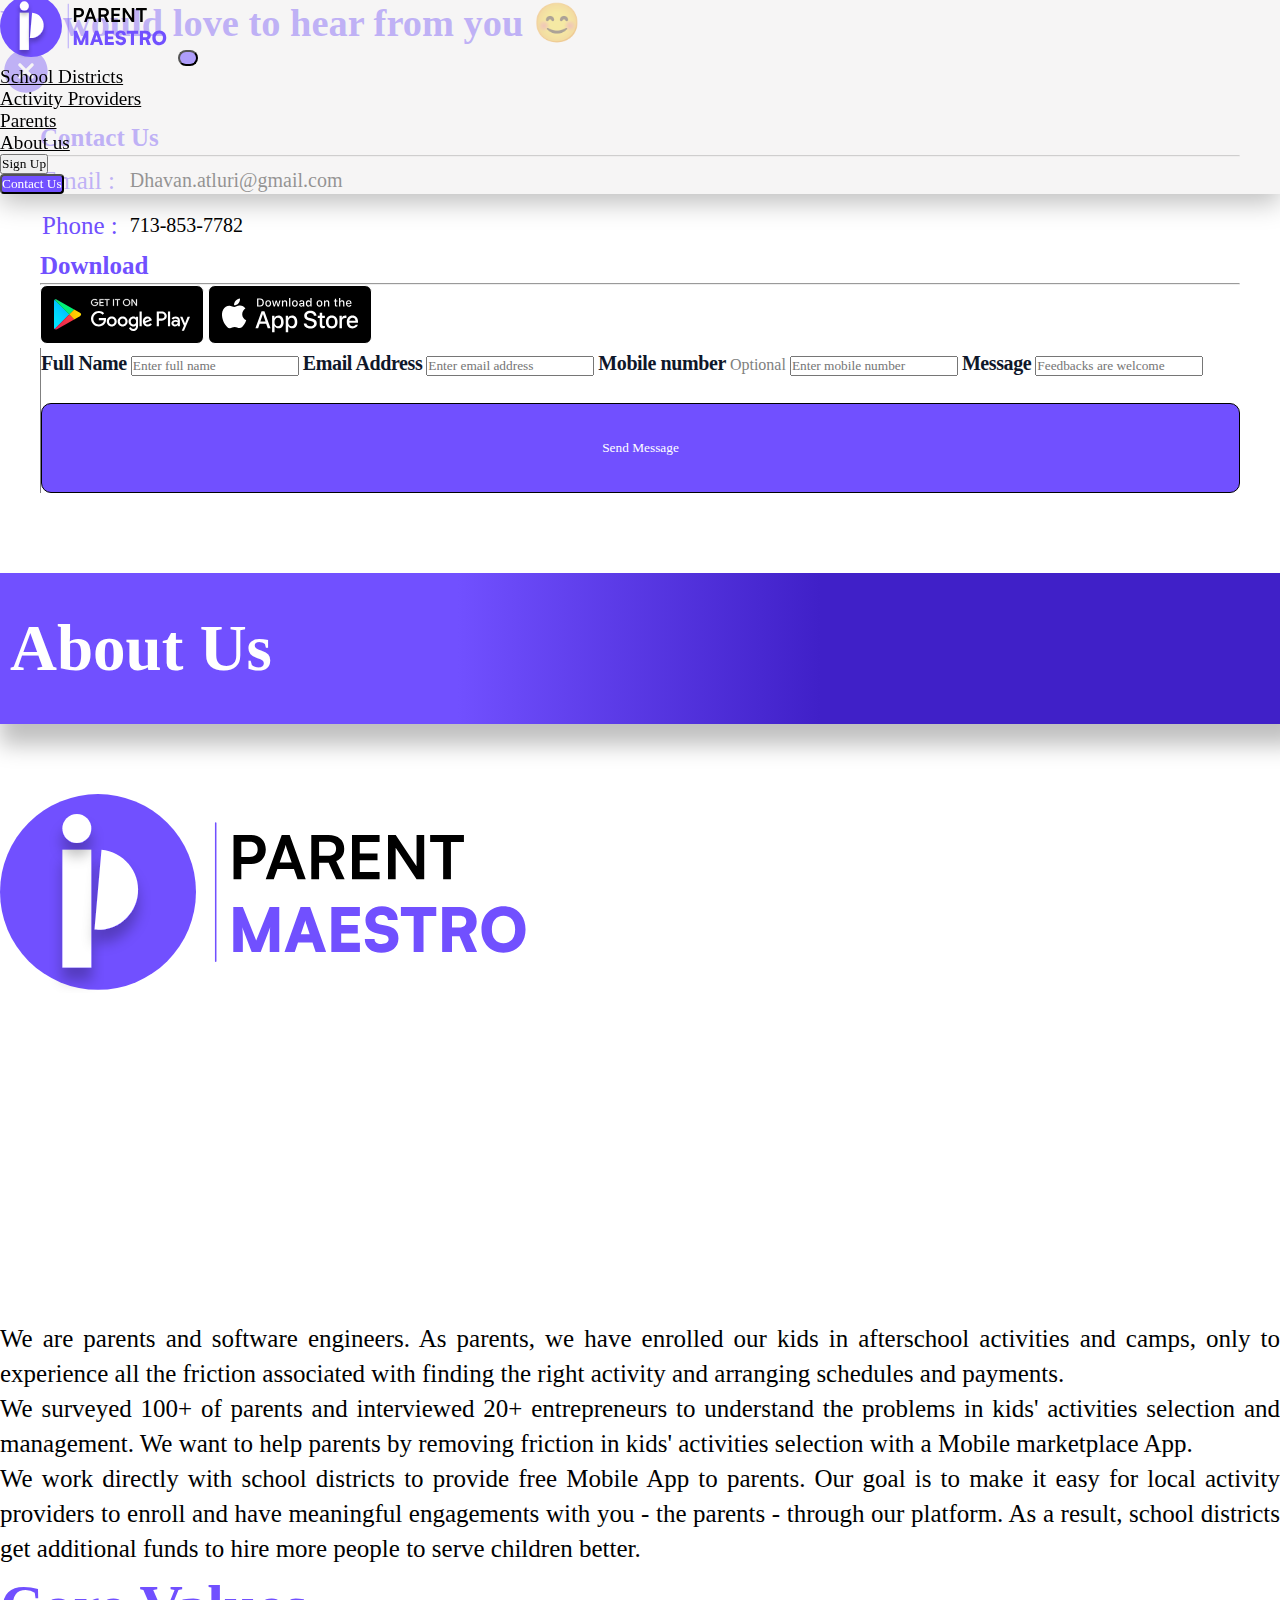
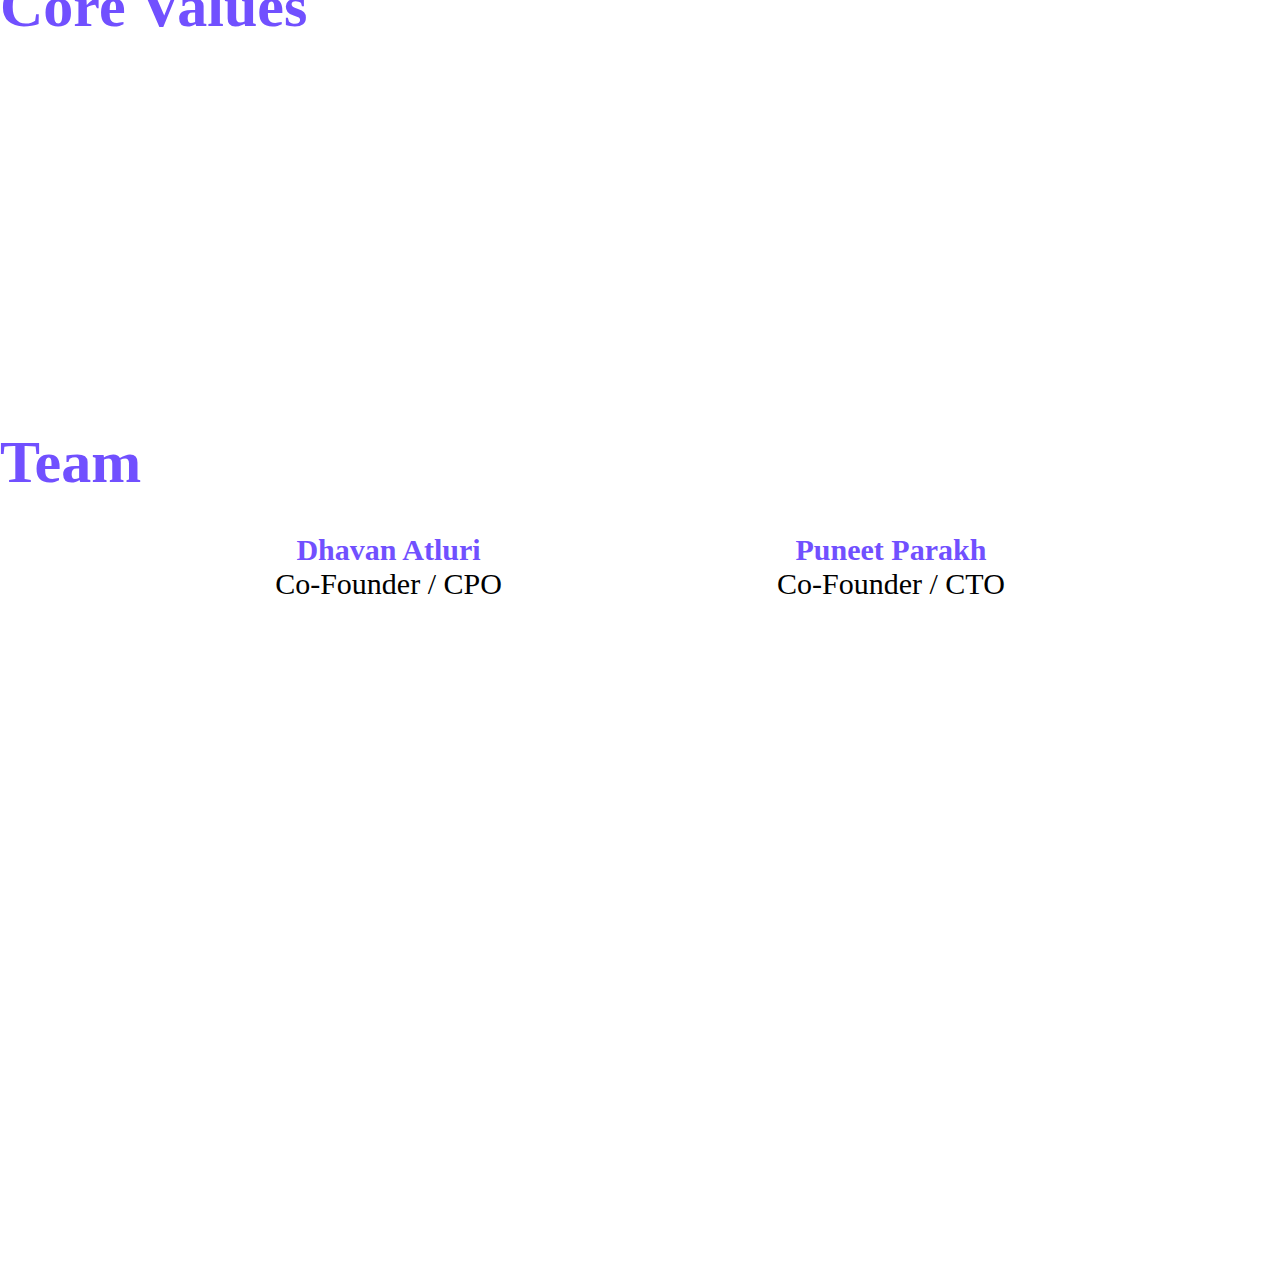
==== about-us.html @ d81e81ae "updated sign up button" ====
<!DOCTYPE html>
<html lang="en">

    <head>
        <meta charset="UTF-8">
        <meta http-equiv="X-UA-Compatible" content="IE=edge">
        <meta name="viewport" content="width=device-width, initial-scale=1.0">
        <meta name="description"
            content="Welcome to ParentMaestro - the go-to mobile app marketplace for parents looking for quality kids'
             activities in their neighborhood. Our platform partners with school districts and local entrepreneurs to
             bring you a wide range of activities to choose from. With our user-friendly app, you can easily enroll
             your child in activities and pay securely through our payment gateway. Plus, by using ParentMaestro,
             you're helping your local school district raise additional funds to better serve parents like you.
             Join us today and discover the best neighborhood activities for your child!">
        <title>ParentMaestro</title>
        <link href="IMAGES/favicon.svg" rel="icon">

        <link href="https://cdn.jsdelivr.net/npm/bootstrap@5.2.3/dist/css/bootstrap.min.css" rel="stylesheet"
            integrity="sha384-rbsA2VBKQhggwzxH7pPCaAqO46MgnOM80zW1RWuH61DGLwZJEdK2Kadq2F9CUG65" crossorigin="anonymous">
        <script src="https://cdn.jsdelivr.net/npm/bootstrap@5.2.3/dist/js/bootstrap.bundle.min.js"
            integrity="sha384-kenU1KFdBIe4zVF0s0G1M5b4hcpxyD9F7jL+jjXkk+Q2h455rYXK/7HAuoJl+0I4"
            crossorigin="anonymous"></script>
        <link rel="stylesheet" href="CSS/about-us.css">
        <link href="https://api.fontshare.com/v2/css?f[]=satoshi@900,700,500,301,701,300,501,401,901,400&display=swap"
            rel="stylesheet">
        <script src="https://code.jquery.com/jquery-3.2.1.slim.min.js"
            integrity="sha384-KJ3o2DKtIkvYIK3UENzmM7KCkRr/rE9/Qpg6aAZGJwFDMVNA/GpGFF93hXpG5KkN"
            crossorigin="anonymous"></script>
        <link rel="stylesheet" href="https://unpkg.com/aos@2.3.0/dist/aos.css">
        <script src="https://unpkg.com/aos@2.3.1/dist/aos.js"></script>
    </head>

    <body>
        <nav class="navbar navbar-expand-md bg-light">
            <div class="container-fluid">
                <a class="navbar-brand logo" href="index.html"><img src="IMAGES/logo.svg"></a>
                <button class="navbar-toggler" type="button" data-bs-toggle="collapse" data-bs-target="#mynavbar">
                    <span class="navbar-toggler-icon navIcon"></span>
                    <!-- <img src="IMAGES/close-circle.svg" > -->
                </button>
                <div class="collapse navbar-collapse" id="mynavbar">
                    <ul class="navbar-nav ms-auto">
                        <li class="nav-item"><img src="IMAGES/list-img.svg" class="listImages"><a href="school.html"
                                class="nav-link mx-3">School
                                Districts</a></li>
                        <li class="nav-item"><img src="IMAGES/list-img.svg" class="listImages"><a href="activity.html"
                                class="nav-link mx-3">Activity Providers</a>
                        </li>
                        <li class="nav-item"><img src="IMAGES/list-img.svg" class="listImages"><a href="parent.html"
                                class="nav-link mx-3">Parents </a></li>
                        <li class="nav-item"><img src="IMAGES/list-img.svg" class="listImages"><a href="about-us.html"
                                class="nav-link mx-3">About us</a></li>
                    </ul>
                                        <button class="btn btn-success  ms-3" >Sign Up</button>
                    <div class="buttonContact text-center"><button class="btn btn-primary Contact ms-3"
                            data-bs-toggle="modal" data-bs-target="#extraLargeModal">Contact Us</button>
                    </div>
                </div>
            </div>
        </nav>

        <div id="extraLargeModal" class="modal fade" tabindex="-1" role="dialog">
            <div class="modal-dialog modal-xl">
                <div class="modal-content">
                    <div class="modal-body">
                        <div class="headingContact d-flex justify-content-end mb-5 align-items-center">
                            <div class="headingContactFirst">
                                <h1>We would love to hear from you 😊</h1>
                            </div>
                            <div>
                                <img src="IMAGES/cancel.svg" class="cancel" data-bs-dismiss="modal">
                            </div>
                        </div>
                        <div class="row popUpContact">
                <div class="col-lg-6 col-md-12 contact-sub1">
                                <div class="table">
                                    <h2 class="heading">Contact Us</h2>
                                    <hr>
                                    <table>
                                        <tr>
                                            <td class="details">Email :</td>
                                            <td class="details-ans"> Dhavan.atluri@gmail.com</td>
                                        </tr>
                                        <tr>
                                            <td class="details">Phone :</td>
                                            <td class="details-ans">713-853-7782</td>
                                        </tr>
                                    </table>
                                </div>
                                <div class="download">
                                    <h2 class="heading">Download</h2>
                                    <hr>
                                    <div class="popUpDownload d-flex text-center justify-content-evenly">
                                        <a href="#"><img src="IMAGES/googleplay.svg" class="googleplay2 mb-2 ms-5"></a>
                                        <a href="#"><img src="IMAGES/apple.svg" class="apple2 mb-2 ms-3"></a>
                                    </div>
                                </div>
                            </div>
                            <div class="col-lg-6 col-md-12 contact-sub2">
                                <form id="login">
                            
                                    <label data-aos="fade-right" data-aos-duration="1000" for="exampleInputName">Full
                                        Name</label>
                                    <input data-aos="fade-left" data-aos-duration="1000" type="text"
                                        class="form-control mb-3 mt-1" id="InputName" placeholder="Enter full name">

                                    <label data-aos="fade-right" data-aos-duration="1000" for="exampleInputEmail">Email
                                        Address</label>
                                    <input data-aos="fade-left" data-aos-duration="1000" type="email"
                                        class="form-control mb-3 mt-1" id="InputEmail"
                                        placeholder="Enter email address">

                                    <label data-aos="fade-right" data-aos-duration="1000" for="exampleInputphone">Mobile
                                        number</label> <span class="optional"> Optional</span>
                                    <input data-aos="fade-left" data-aos-duration="1000" type="number"
                                        class="form-control mb-3 mt-1" id="InputNumber"
                                        placeholder="Enter mobile number">

                                    <label data-aos="fade-right" data-aos-duration="1000">Message</label>
                                    <input data-aos="fade-left" data-aos-duration="1000" type="text"
                                        class="form-control my-1 py-4" id="Inputmessage"
                                        placeholder="Feedbacks are welcome">

                                    <button class="send-button">Send Message</button>
                                </form>
                            </div>
                        </div>
                    </div>
                </div>
            </div>
        </div>

        <div class="about text-center">
            <h1>About Us</h1>
        </div>

        <div class="container-fluid">
            <div class="logo-img text-center" data-aos="zoom-out" data-aos-duration="1000">
                <img src="IMAGES/logo.svg" id="logo">
            </div>
            <div class="d-flex justify-content-center">
                <div class="about-text mb-5 mx-3" data-aos="zoom-in" data-aos-duration="1000">
                    <h3>Core Purpose</h3>
                    <p class="about-text1">ParentMaestro connects Schools to Activity providers. Help Parents to raise
                        happy,
                        healthy, and successful children. Together we fund a brighter future.
                    </p>
                </div>
            </div>

            <div class="px-5">
                <div class="writting mb-5">We are parents and software engineers. As parents, we have enrolled our kids
                    in
                    afterschool activities and camps, only to experience all the friction associated with finding the
                    right
                    activity and arranging schedules and payments.
                </div>
                <div class="writting mb-5">We surveyed 100+ of parents and interviewed 20+ entrepreneurs to understand
                    the
                    problems in kids' activities selection and management. We want to help parents by removing friction
                    in
                    kids' activities selection with a Mobile marketplace App.
                </div>
                <div class="writting mb-5">We work directly with school districts to provide free Mobile App to parents.
                    Our
                    goal is to make it easy for local activity providers to enroll and have meaningful engagements with
                    you
                    - the parents - through our platform. As a result, school districts get additional funds to hire
                    more
                    people to serve children better.
                </div>
            </div>
            <div class="core">
                <h2 class="text-center">Core Values</h2>
                <div class="row mx-1">
                    <div class="col-lg-4 col-sm-12 about-text2" data-aos="fade-down" data-aos-duration="1000">
                        <p class="second text-center p-3">Contribute to the schools and school districts</p>
                    </div>
                    <div class="col-lg-4 col-sm-12 about-text2" data-aos="fade-down" a-aos-duration="1000">
                        <p class="second text-center p-3">Empower parents, guardians, and children</p>
                    </div>
                    <div class="col-lg-4 col-sm-12 about-text2" data-aos="fade-down" data-aos-duration="1000">
                        <p class="second text-center p-3">Create a healthy and safe environment</p>
                    </div>
                    <div class="col-lg-4 col-sm-12 about-text2 core-margin" data-aos="fade-down"
                        data-aos-duration="1000">
                        <p class="second second-down text-center p-3">Be ethical and transparent</p>
                    </div>
                    <div class="col-lg-4 col-sm-12 about-text2" data-aos="fade-down" data-aos-duration="1000">
                        <p class="second text-center p-3">Every entrepreneur matters</p>
                    </div>
                </div>
            </div>
            <div class="team">
                <h2 class="text-center">Team</h2>
                <div class="teamFlex">
                    <div class="teamMembers-1 mt-3">
                        <p class="name purple ">Dhavan Atluri</p>
                        <p class="post">Co-Founder / CPO</p>
                    </div>
                    <div class="teamMembers-2 mb-5">
                        <p class="name purple">Puneet Parakh</p>
                        <p class="post">Co-Founder / CTO</p>
                    </div>
                </div>
            </div>

        </div>
        <div class="footer" data-aos="fade-up">
            <div class="row color-footer">
                <div class="col-lg-4 col-sm-12 footer-height">
                    <img src="IMAGES/Ellipse.svg" data-aos="fade-up" data-aos-duration="1000" class="ellipes">
                    <img src="IMAGES/Ellipse-1.svg" data-aos="fade-up" data-aos-duration="1000" class="ellipes1">
                    <div class="social-media-icon ms-5" data-aos="fade-up">
                        <a href="#"><img src="IMAGES/tweeter.svg" class="social-media me-3"></a>
                        <a href="#"><img src="IMAGES/facebook.svg" class="social-media me-3"></a>
                        <a href="#"><img src="IMAGES/insta.svg" class="social-media me-3"></a>
                        <a href="#"><img src="IMAGES/github.svg" class="social-media me-3"></a>
                    </div>
                </div>
                <div class="col-lg-2 col-sm-12 footer-list footer-height list-company-help footer-left">
                    <h5>COMPANY</h5>
                    <ul class="list-unstyled mb-2">
                        <li class="mb-3"><a href="about-us.html">About</a></li>
                        <li class="mb-3"><a href="school.html">School Districts</a></li>
                        <li class="mb-3"><a href="activity.html">Activity Providers</a></li>
                        <li class="mb-3"><a href="parent.html">Parent</a></li>
                    </ul>
                </div>
                <div class="col-lg-2 col-sm-12 footer-list footer-height list-company-help">
                    <h5>HELP</h5>
                    <ul class="list-unstyled mb-3">
                        <li class="mb-3"><a href="#" data-bs-toggle="modal" data-bs-target="#extraLargeModal">Customer
                                Support</a></li>
                        <li class="mb-3"><a href="#" data-bs-toggle="modal" data-bs-target="#extraLargeModal"> App
                                Support</a></li>
                        <li class="mb-3"><a href="terms.html">Term & Condition</a></li>
                        <li class="mb-3"><a href="policy.html">Privacy policy</a></li>
                    </ul>
                </div>
                <div class="col-lg-4 text-center footer-download col-sm-12 footer-list footer-height">
                    <h5>DOWNLOAD</h5>
                    <ul class="list-unstyled-download mb-3">
                        <li class="mb-3"><a href="#"><img src="IMAGES/googleplay.svg" class="mt-3"></a></li>
                        <li class="mb-3"><a href="#"><img src="IMAGES/apple.svg" class="mt-3"></a></li>
                    </ul>
                </div>
            </div>
            <div class="row color-footer-2">
                <div class="col">
                    <p class="text-center last">© Copyright 2023, All Rights Reserved </p>
                </div>
            </div>
        </div>
    </body>
    <script>
        AOS.init();
    </script>

</html>
---- CSS/about-us.css ----
* {
    margin: 0;
    padding: 0;
    font-family: 'Satoshi';
    font-style: normal;
}

.navbar {
    position: fixed;
    top: -5px;
    background: #f1efef9c;
    width: 100%;
    z-index: 2;
    box-shadow: 0px 9px 24px rgb(0 0 0 / 25%)
}

.navbar li a {
    color: black;
    font-weight: 500;
    font-size: 1.5vw;
    padding: 0px !important;
}

.listImages {
    display: none;
}

.Contact {
    background: #7150FF;
    border-radius: 4px;
    color: white;
}

.Contact:hover {
    background: #5d3af8;
    color: white;
}

.navbar-toggler {
    background: #7050ff88;
    border-radius: 15px;
    padding: 6px 8px;
}

/* vgcvnhhhhhhhhhhhhhhhhhhhhhhhhhhhhhhhhhhhhhhhhhhhhhhhhhhhhhhhhhhhhhhh */
.headingContact {
    column-gap: 7%;
}

.headingContact h1 {
    font-family: 'Satoshi';
    font-style: normal;
    font-weight: 700;
    font-size: 3vw;
    color: #7150FF;
}

.contact-sub1 .heading,
.download .heading {
    font-family: 'Satoshi';
    font-style: normal;
    font-weight: 700;
    font-size: 25px;
    line-height: 34px;
    text-align: justify;
    color: #7150FF;
}

.details {
    font-family: 'Satoshi';
    font-style: normal;
    font-weight: 500;
    font-size: 25px;
    line-height: 34px;
    text-align: left;
    color: #7150FF;
}

.details-ans {
    font-family: 'Satoshi';
    font-style: normal;
    font-weight: 500;
    font-size: 20px;
    padding: 10px;
    text-align: initial;
}

#login label {
    font-family: 'Satoshi';
    font-style: normal;
    font-weight: 700;
    font-size: 20px;
    line-height: 30px;
    letter-spacing: -0.02em;
    color: #0F172A;
}

.optional {
    color: grey;
}

.popUpContact {
    padding: 20px 40px;
}

.contact-sub2 {
    border-left: 1px solid grey;
}

.send-button {
    width: 100%;
    background: #7150FF;
    color: white;
    border-radius: 10px;
    border: 1px solid black;
    height: 10vh;
    margin-top: 25px;
    cursor: pointer;
}

.send-button:hover {
    background: #4529c2;
    color: white;
}

/*  bbbbbbbbbbbbbbbbbbbbbbbbbbbbbbbbbbbbbbbbbbbbbbbbbbbbbbbbbb */
.about {
    margin-top: 60px;
    width: 100%;
    padding: 40px 10px;
    background: linear-gradient(90deg, #7150FF 35.19%, #4020C8 63.11%);
    box-shadow: 0px 21px 21px rgba(0, 0, 0, 0.25);
}

.about h1 {
    font-family: 'Satoshi';
    font-style: normal;
    font-weight: 700;
    font-size: 65px;
    line-height: 109%;
    color: white;
}

.logo-img {
    margin-top: 70px;
    margin-bottom: 80px;
}

#logo {
    width: 550px;
}

.about-text {
    border: 1px solid rgb(231, 229, 229);
    border-radius: 20px;
    width: 550px;
}

.about-text h3 {
    font-family: 'Satoshi';
    font-style: normal;
    font-weight: 700;
    font-size: 38px;
    line-height: 51px;
    text-align: justify;
    margin: 10px 22px;
    color: #7150FF;
    border-bottom: 1px solid rgba(128, 128, 128, 0.836);
}

.about-text p.about-text1 {
    font-family: 'Satoshi';
    font-style: normal;
    font-weight: 400;
    font-size: 25px;
    line-height: 40px;
    text-align: justify;
    color: #1E1E1E;
    margin: 10px 22px;
}

.writting {
    font-family: 'Satoshi';
    font-style: normal;
    font-weight: 400;
    font-size: 25px;
    line-height: 35px;
    text-align: justify;
}

.core {
    margin-bottom: 80px;
}

.core h2 {
    font-family: 'Satoshi';
    font-style: normal;
    font-weight: 700;
    font-size: 60px;
    line-height: 81px;
    text-align: justify;
    color: #7150FF;
    margin-bottom: 50px;
}

.about-text2 {
    margin-bottom: 40px;
}

.second {
    font-family: 'Satoshi';
    font-style: normal;
    font-weight: 700;
    font-size: 15px;
    color: #7150FF;
    border: 1px solid rgb(231, 229, 229);
    border-radius: 20px;
    box-shadow: 0px 0px 10px 2px rgb(219, 219, 219);
}

.core-margin {
    margin-left: 230px;
}

.teamFlex {
    display: flex;
    text-align: center;
    align-items: center;
    justify-content: space-evenly;
}

.team h2 {
    font-family: 'Satoshi';
    font-style: normal;
    font-weight: 700;
    font-size: 60px;
    line-height: 61px;
    color: #7150FF;
}

.purple {
    color: #7150FF;
    margin-bottom: 0px !important;
}

.teamMembers-1,
.teamMembers-2 {
    margin: 40px 0px;
}

.teamMembers-1 .post,
.teamMembers-2 .post {
    font-weight: 500;
    font-size: 30px;
}

.name {
    font-weight: 700;
    font-size: 30px;
}

.footer {
    margin-top: -13px;
    width: 100%;
    padding-top: 24px;
    position: relative;
    background-color: #7150FF;
    box-shadow: -8px -20px 31px rgba(0, 0, 0, 0.25);
    border-top-right-radius: 25px;
    border-top-left-radius: 33px;
}

.ellipes {
    width: 30%;
    position: absolute;
    top: -1px;
    left: -7px;
}

.ellipes1 {
    display: none;
}

.color-footer {
    width: 100%;
}


.color-footer-2 {
    width: 100%;
    margin-top: 85px;
}

.footer-logo {
    width: 340px;
    position: absolute;
    top: 25px;
    left: -35px;
}

.footer ul a {
    text-decoration: none;
    color: white;
    font-size: 19px;
}

.social-media-icon {
    position: relative;
    top: 180px;
    left: 35px;
}

.social-media {
    width: 30px;
}

.footer h5 {
    color: white;
}

.footer p {
    padding: 20px 0px 20px 28px;
    color: white;
}

.last {
    margin-bottom: 0px;
}

ul.list-unstyled-download {
    list-style: none;
}


/* #####################################################################TAB VIEW CSS */
@media only screen and (max-width: 991px) {

    .modal-body {
        background: rgb(255 249 250 / 43%);
    }

    .headingContact {
        display: flex;
    }

    .headingContactFirst {
        margin: 10px 60px 0px 10px;
    }

    .headingContact h1 {
        font-size: 5vw;
        margin-left: 0px;
    }


    .cancel {
        position: absolute;
        top: 25px;
        right: 20px;
    }

    .popUpContact {
        display: flex;
        flex-direction: column-reverse;
        padding: 0px;
    }

    table {
        border-collapse: inherit;
    }

    #login {
        padding: 10px 20px 0px 30px;
    }

    .contact-sub1 {
        padding: 10px 27px;
    }

    .contact-sub1 .heading,
    .download .heading {
        font-weight: 700;
        font-size: 25px;
        line-height: 34px;

    }

    .details {
        font-size: 17px;
        line-height: 34px;
        text-align: left;
        padding-left: 15px;
    }

    .details-ans {
        font-size: 15px;
        padding-left: 10px;
        padding-top: 5px;
        padding-bottom: 0px;
    }

    #login label {
        font-size: 20px;
        line-height: 30px;
        padding-bottom: 10px;
    }

    .optional {
        color: grey;
    }

    .contact-sub2 {
        border-left: none;
        padding-left: 0px;
    }

    .send-button {
        width: 100%;
        background: #7150FF;
        color: white;
        border-radius: 10px;
        border: 1px solid black;
        height: 7vh;
        cursor: pointer;
        margin-bottom: 15px;
    }

    .send-button:hover {
        background: #4529c2;
        color: white;
    }

    .popUpDownload {
        column-gap: 5px;
    }

    .popUpDownload img {
        margin: 0px !important;
        width: 90%;
    }

    .core-margin {
        margin-left: 0px;
    }

    .second {
        font-size: 3vw;
    }
}

/* ############################################################## Mobile view  css  */

@media only screen and (max-width: 767px) {

    .navbar li a {
        font-size: 4vw;
    }

    .navbar-toggler {
        background: #7050ff88;
        border-radius: 15px;
        padding: 6px 8px;
    }

    .navbar-toggler-icon {
        color: #7150FF;
    }

    .navbar-nav li {
        display: flex;
        padding: 10px 0px;
    }

    li.nav-item {
        border-bottom: 1px solid rgba(184, 182, 182, 0.753);
    }

    .listImages {
        display: block;
    }

    .Contact {
        margin: 20px;
    }

    .about {
        margin-top: 60px;
        width: 100%;
        padding: 40px 10px;

    }

    .about h1 {
        font-weight: 600;
        font-size: 40px;
        line-height: 109%;
        padding-top: 20px;
    }

    .logo-img {
        margin-top: 30px;
        margin-bottom: 20px;
    }

    #logo {
        width: 100%;
        padding: 5px 30px;
    }

    .about-text {
        margin: 20px 10px !important;
        box-shadow: unset;
        width: 550px;
    }

    .about-text p.about-text1 {
        font-size: 19px;
        line-height: 28px;
    }

    .about-text1 {
        line-height: 35px;
    }

    .writting {
        font-size: 20px;
        line-height: 30px;
    }

    .core {
        margin-bottom: 10px;
    }

    .core h2 {
        font-weight: 600;
        font-size: 40px;
        line-height: 109%;
        padding-top: 0px;
    }

    .about-text2 {
        margin-bottom: 20px;
    }

    .second {
        font-family: 'Satoshi';
        font-style: normal;
        font-weight: 700;
        font-size: 20px;
        line-height: 34px;
        color: #7150FF;
        border: 1px solid rgb(231, 229, 229);
        border-radius: 20px;
        width: 100%;
        box-shadow: 0px 0px 10px 2px rgb(219, 219, 219);
    }

    .core-margin {
        margin-left: 0px;
    }

    .team {
        padding-bottom: 0px !important;
        margin-bottom: 0px !important;
    }

    .teamFlex {
        display: flex;
        flex-direction: column;
        justify-content: center;
        padding-bottom: 30px;
    }

    .teamMembers-1,
    .teamMembers-2 {
        margin: 10px 0px;
    }

    .footer {
        margin-top: -13px;
        width: 100%;
        padding: 0px;
        position: relative;
        box-shadow: -8px -20px 31px rgba(0, 0, 0, 0.25);
    }

    .ellipes1 {
        position: absolute;
        top: -1px;
        left: 0px;
        width: 100%;
        display: block;
    }

    .ellipes {
        display: none;
    }

    .footer-logo {
        width: 75%;
        margin-left: 85px !important;
    }

    .footer ul a {
        text-decoration: none;
        color: white;
        font-size: 15px;
    }

    .social-media-icon {
        width: 185px;
        display: flex;
        position: relative;
        top: 145px;
        align-items: center;
        left: 40px;
    }

    .social-media {
        width: 40px;
    }

    .list-company-help {
        margin-top: 250px;
        width: 50%;
        padding-left: 35px;
    }

    .footer-download h5 {
        color: white;
        margin: 20px 0px;
    }

    ul.list-unstyled-download {
        display: flex;
        list-style: none;
    }

    .list-unstyled-download li img {
        width: 90%;
    }

    .color-footer-2 {
        margin-top: 0px;
    }

    .footer p {
        color: white;
        padding-bottom: 40px;
    }
}
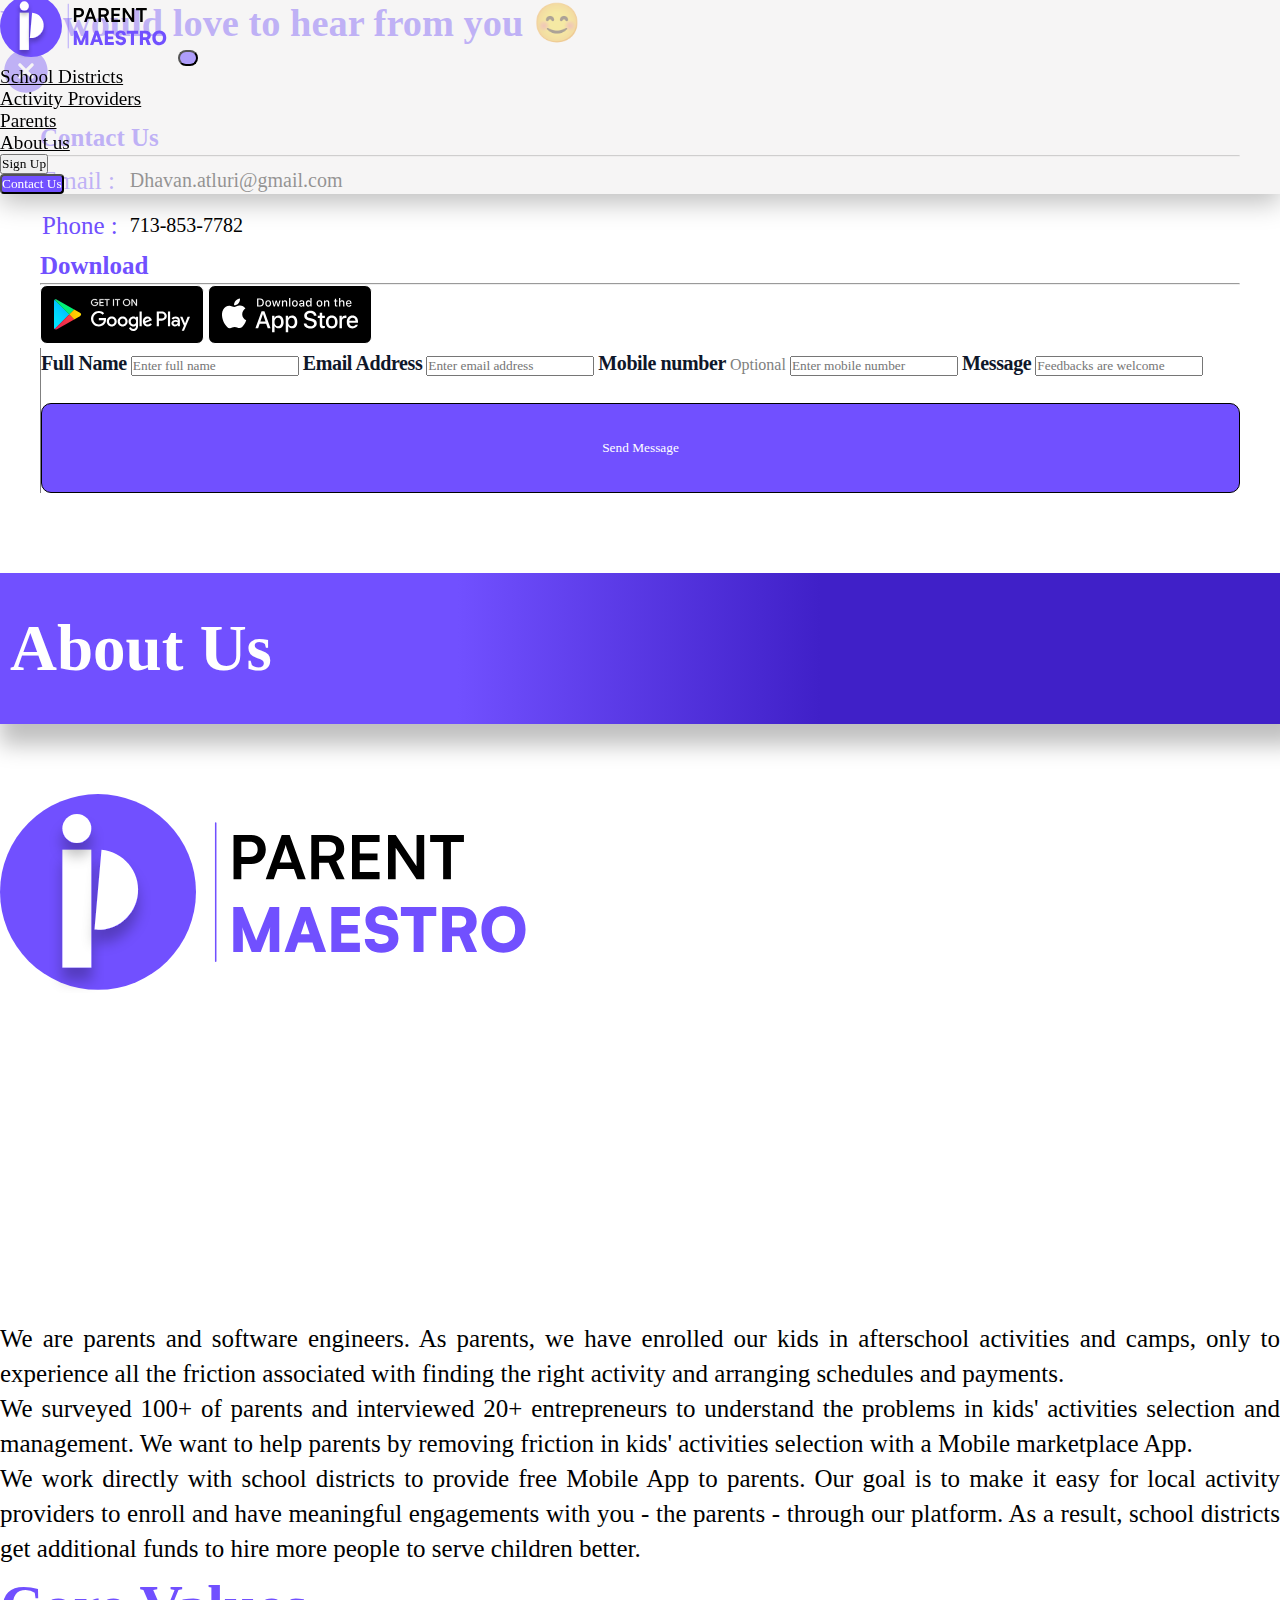
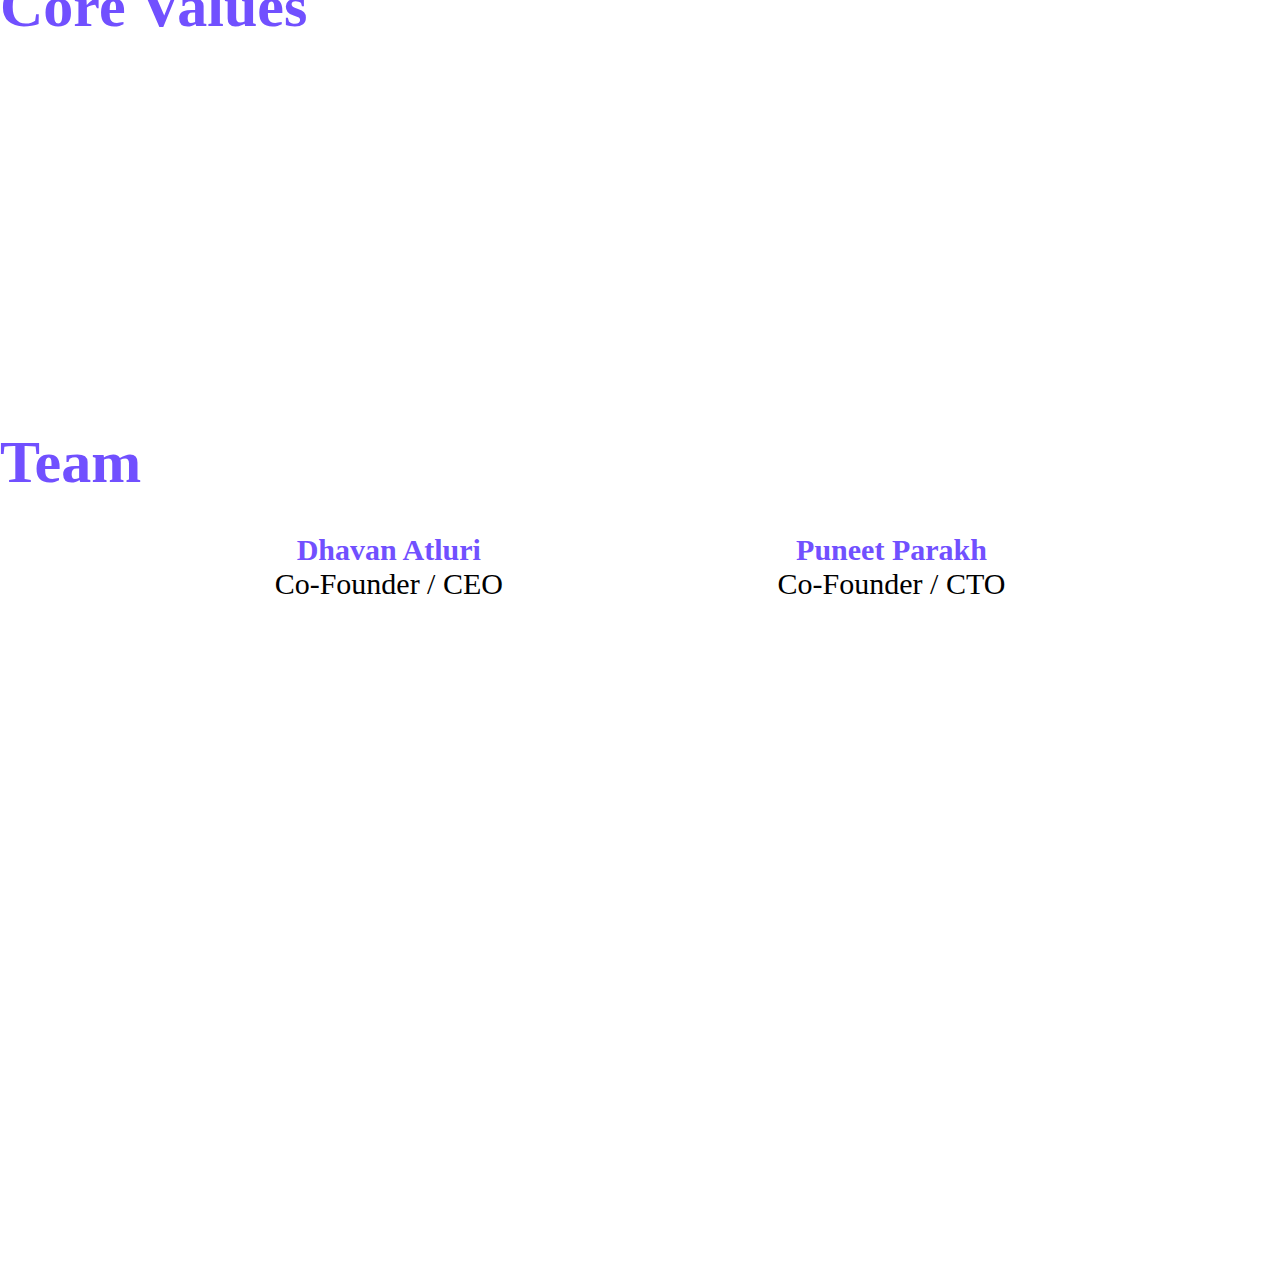
==== commit 74cfdf1d: "Merge branch 'main' of github.com:TechnoboostSoftware/kids-app-website" ====
--- a/about-us.html
+++ b/about-us.html
@@ -196,7 +196,7 @@
                 <div class="teamFlex">
                     <div class="teamMembers-1 mt-3">
                         <p class="name purple ">Dhavan Atluri</p>
-                        <p class="post">Co-Founder / CPO</p>
+                        <p class="post">Co-Founder / CEO</p>
                     </div>
                     <div class="teamMembers-2 mb-5">
                         <p class="name purple">Puneet Parakh</p>
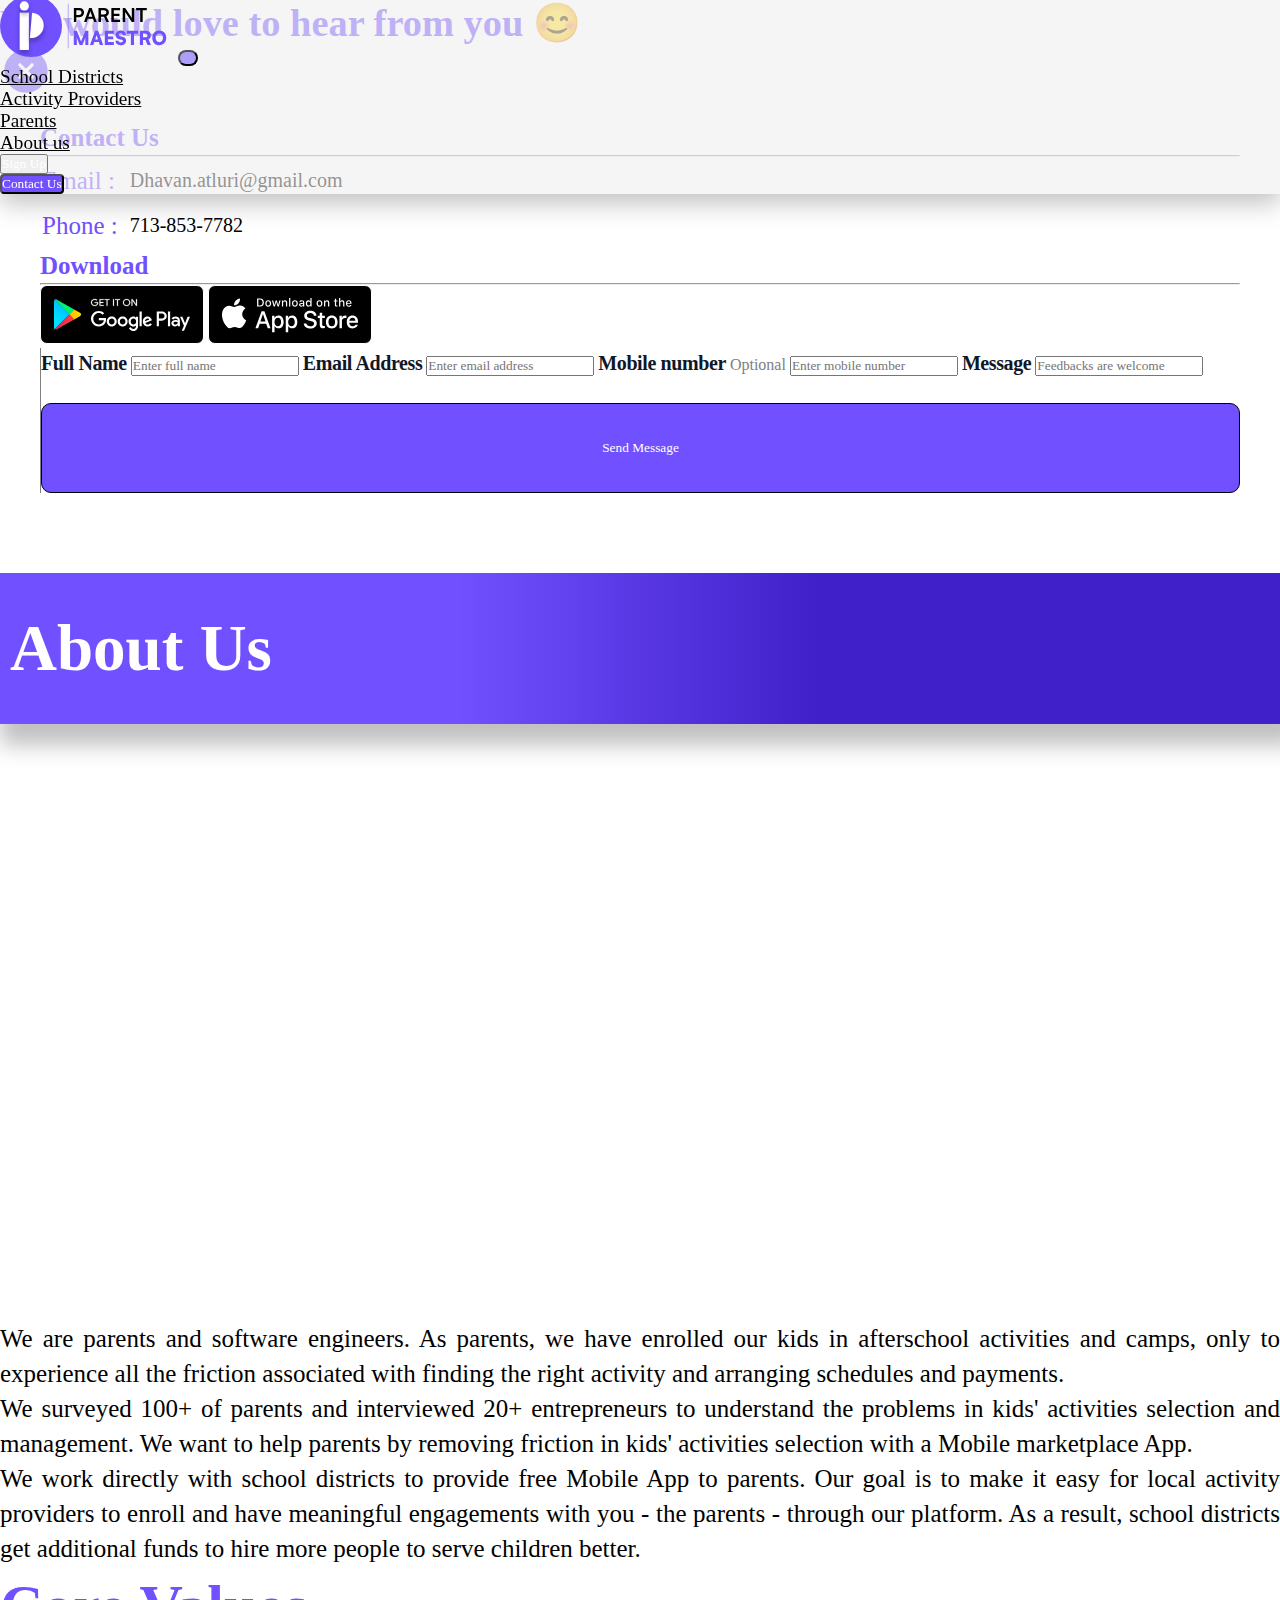
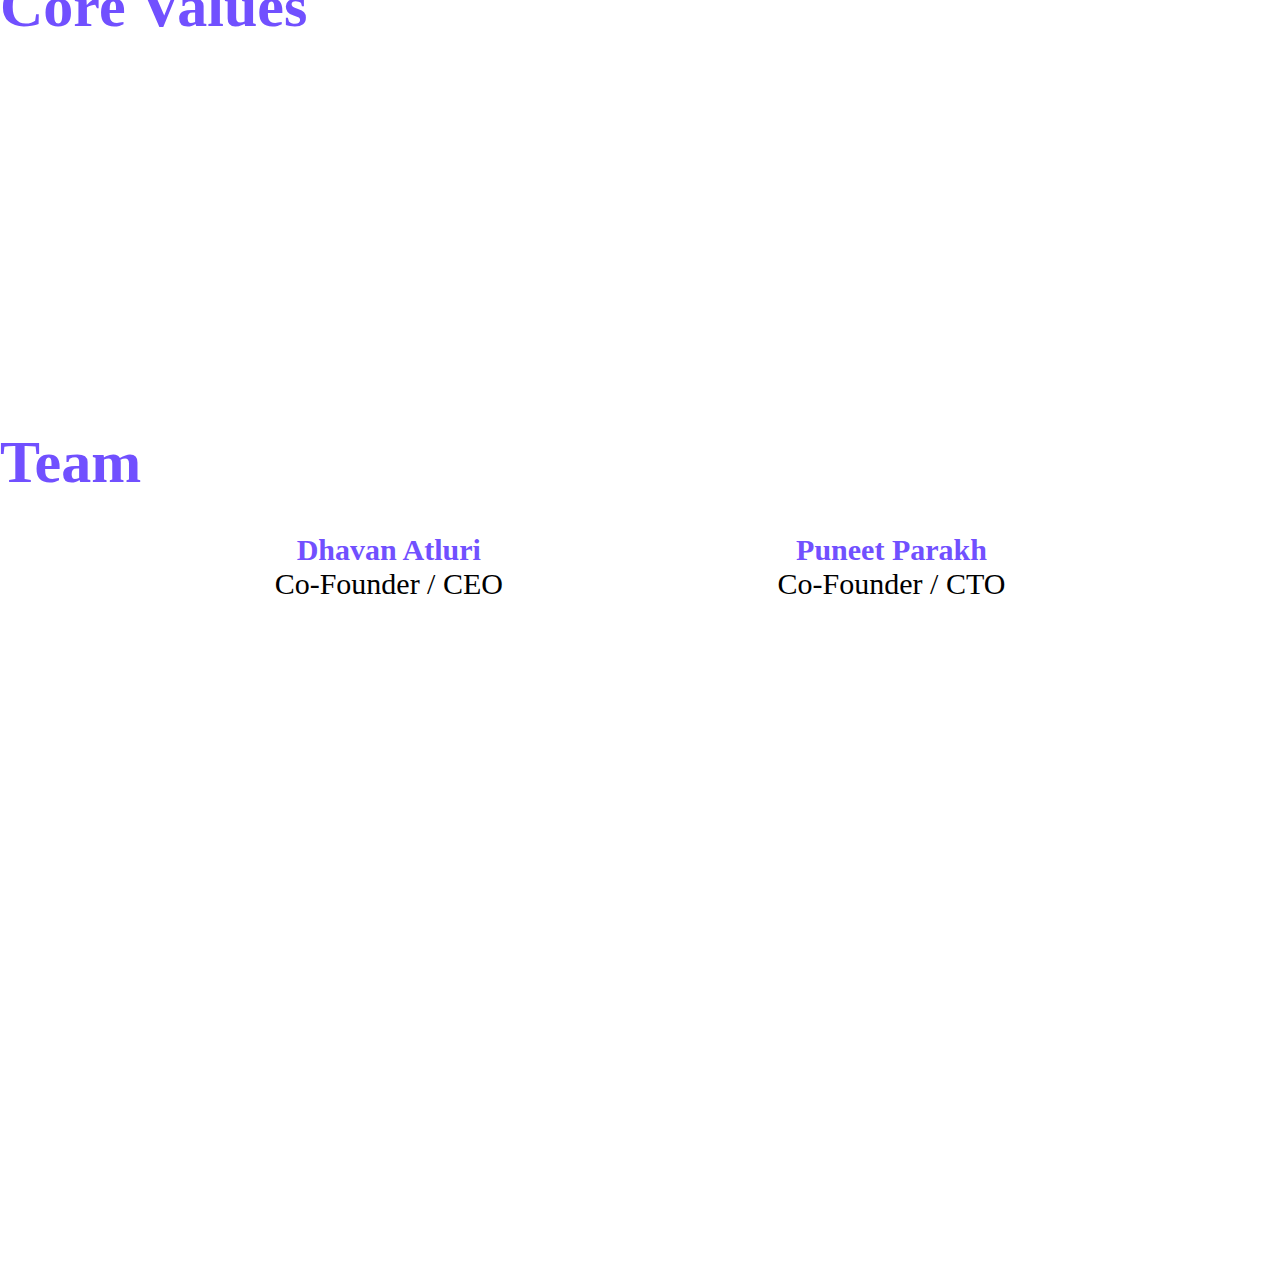
==== commit fac45360: "sign up link" ====
--- a/about-us.html
+++ b/about-us.html
@@ -51,8 +51,7 @@
                         <li class="nav-item"><img src="IMAGES/list-img.svg" class="listImages"><a href="about-us.html"
                                 class="nav-link mx-3">About us</a></li>
                     </ul>
-                                        <button class="btn btn-success  ms-3" >Sign Up</button>
-                    <div class="buttonContact text-center"><button class="btn btn-primary Contact ms-3"
+<button class="btn btn-success ms-3" ><a href="https://admin.parentmaestro.com/auth/login" class="signIn">Sign Up</a></button>                    <div class="buttonContact text-center"><button class="btn btn-primary Contact ms-3"
                             data-bs-toggle="modal" data-bs-target="#extraLargeModal">Contact Us</button>
                     </div>
                 </div>
--- a/CSS/about-us.css
+++ b/CSS/about-us.css
@@ -40,6 +40,13 @@
     background: #7050ff88;
     border-radius: 15px;
     padding: 6px 8px;
+}
+.signIn{
+    text-decoration: none;
+    color: white
+}
+.signIn:hover{
+    color: white;
 }
 
 /* vgcvnhhhhhhhhhhhhhhhhhhhhhhhhhhhhhhhhhhhhhhhhhhhhhhhhhhhhhhhhhhhhhhh */
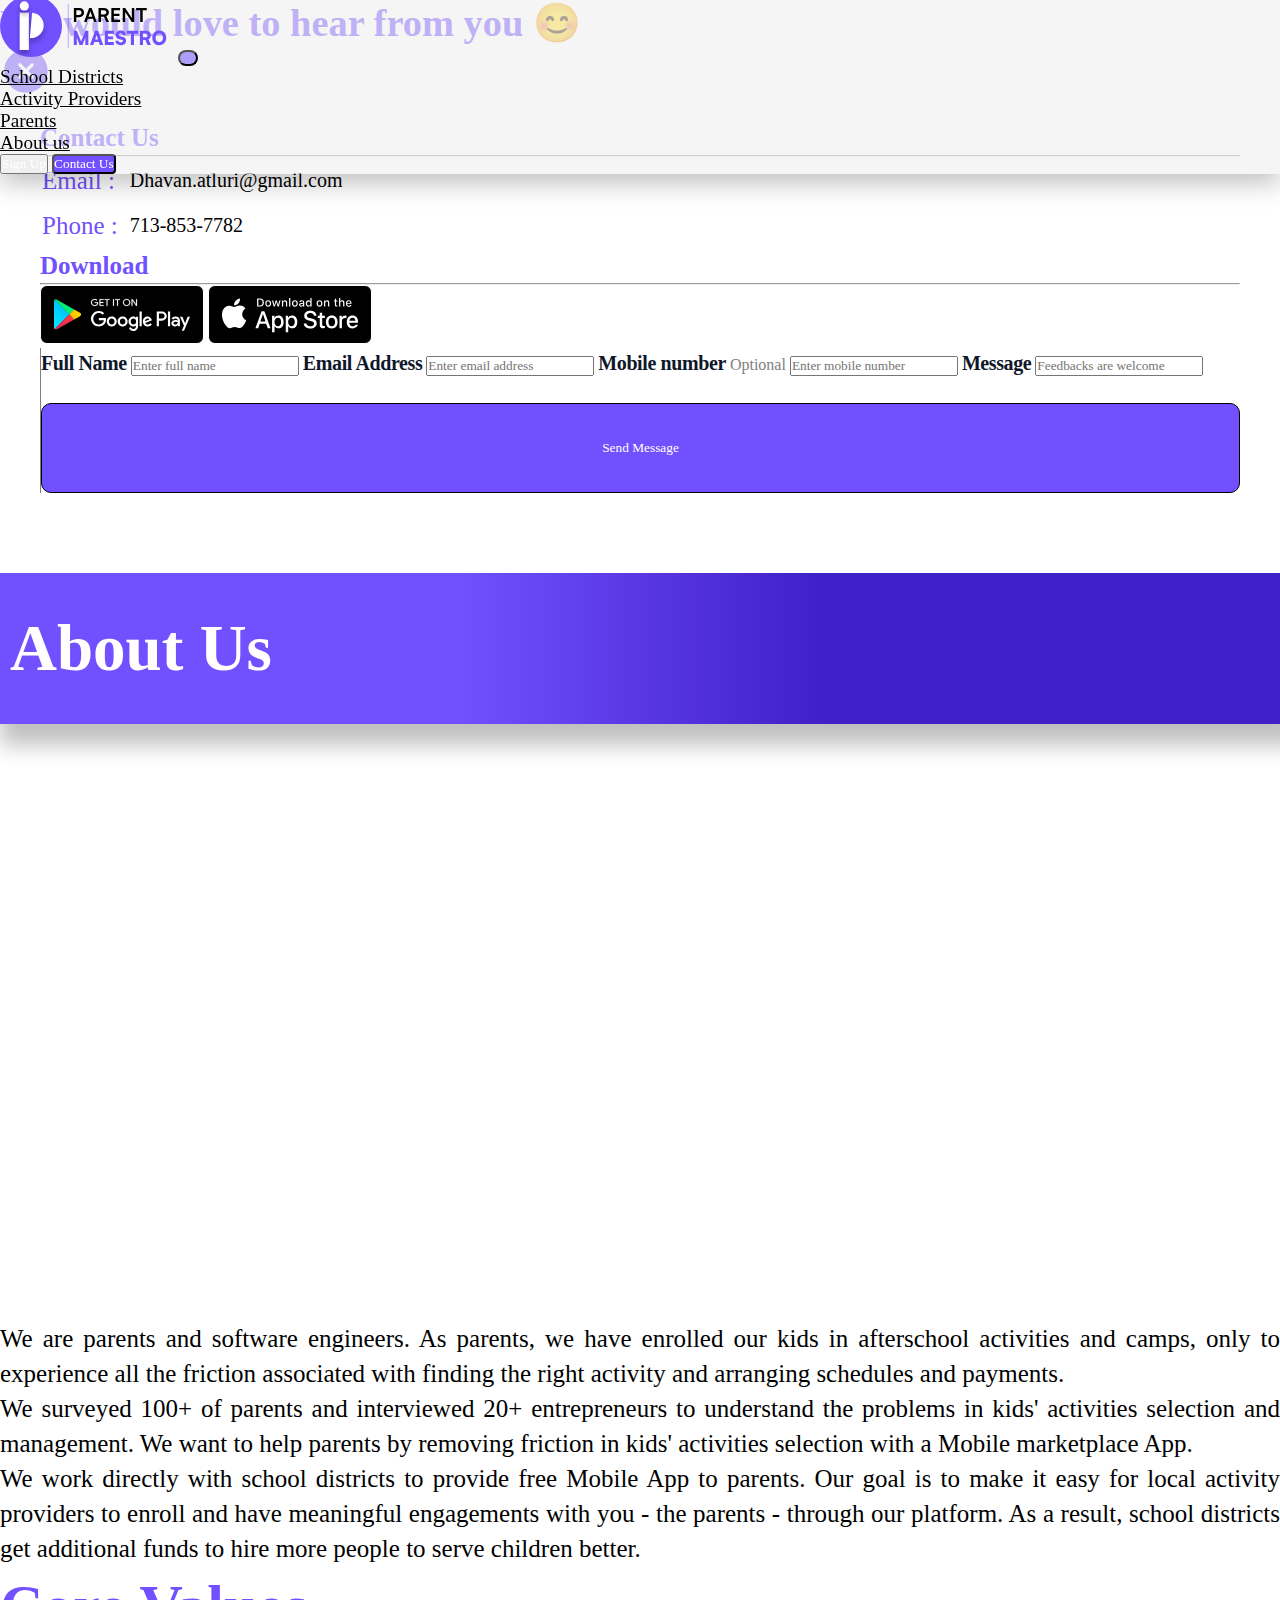
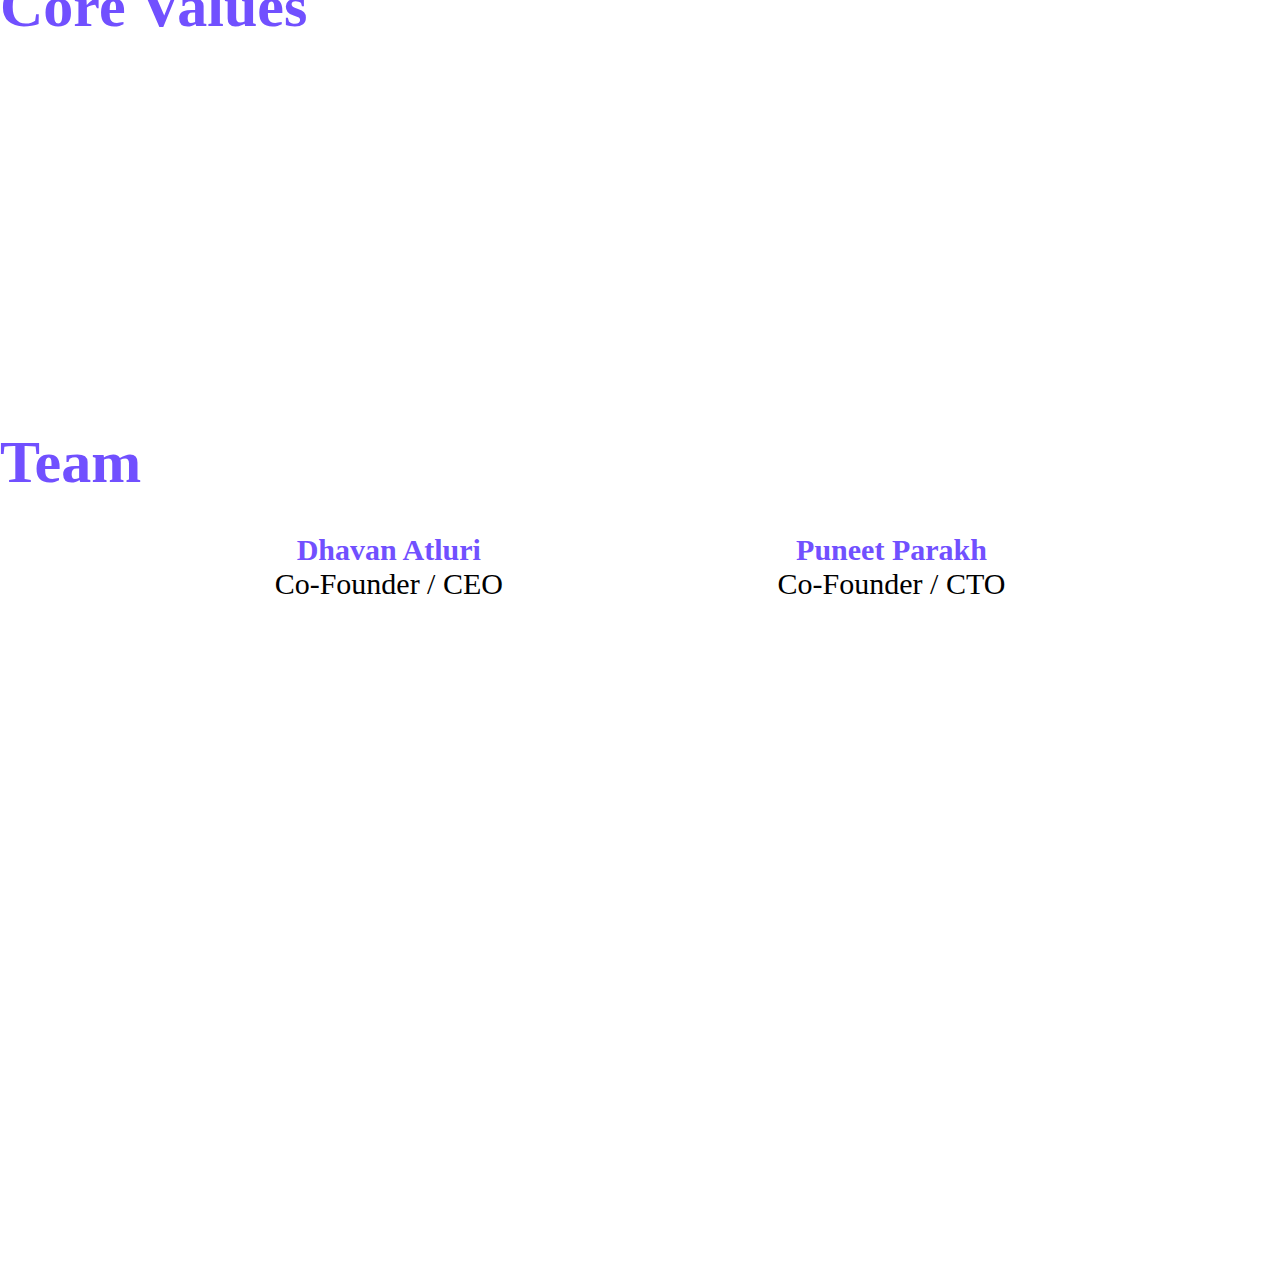
==== commit 2108731f: "sign up update in mobile" ====
--- a/about-us.html
+++ b/about-us.html
@@ -5,8 +5,7 @@
         <meta charset="UTF-8">
         <meta http-equiv="X-UA-Compatible" content="IE=edge">
         <meta name="viewport" content="width=device-width, initial-scale=1.0">
-        <meta name="description"
-            content="Welcome to ParentMaestro - the go-to mobile app marketplace for parents looking for quality kids'
+        <meta name="description" content="Welcome to ParentMaestro - the go-to mobile app marketplace for parents looking for quality kids'
              activities in their neighborhood. Our platform partners with school districts and local entrepreneurs to
              bring you a wide range of activities to choose from. With our user-friendly app, you can easily enroll
              your child in activities and pay securely through our payment gateway. Plus, by using ParentMaestro,
@@ -51,11 +50,13 @@
                         <li class="nav-item"><img src="IMAGES/list-img.svg" class="listImages"><a href="about-us.html"
                                 class="nav-link mx-3">About us</a></li>
                     </ul>
-<button class="btn btn-success ms-3" ><a href="https://admin.parentmaestro.com/auth/login" class="signIn">Sign Up</a></button>                    <div class="buttonContact text-center"><button class="btn btn-primary Contact ms-3"
-                            data-bs-toggle="modal" data-bs-target="#extraLargeModal">Contact Us</button>
-                    </div>
-                </div>
-            </div>
+                    <div class="buttonContact text-center">
+                        <button class="btn btn-success ms-3"><a href="https://admin.parentmaestro.com/auth/login"
+                                class="signIn">Sign Up</a></button>
+                        <button class="btn btn-primary Contact ms-3" data-bs-toggle="modal"
+                            data-bs-target="#extraLargeModal">Contact Us</button>
+                    </div>
+                </div>
         </nav>
 
         <div id="extraLargeModal" class="modal fade" tabindex="-1" role="dialog">
@@ -71,7 +72,7 @@
                             </div>
                         </div>
                         <div class="row popUpContact">
-                <div class="col-lg-6 col-md-12 contact-sub1">
+                            <div class="col-lg-6 col-md-12 contact-sub1">
                                 <div class="table">
                                     <h2 class="heading">Contact Us</h2>
                                     <hr>
@@ -97,7 +98,7 @@
                             </div>
                             <div class="col-lg-6 col-md-12 contact-sub2">
                                 <form id="login">
-                            
+
                                     <label data-aos="fade-right" data-aos-duration="1000" for="exampleInputName">Full
                                         Name</label>
                                     <input data-aos="fade-left" data-aos-duration="1000" type="text"
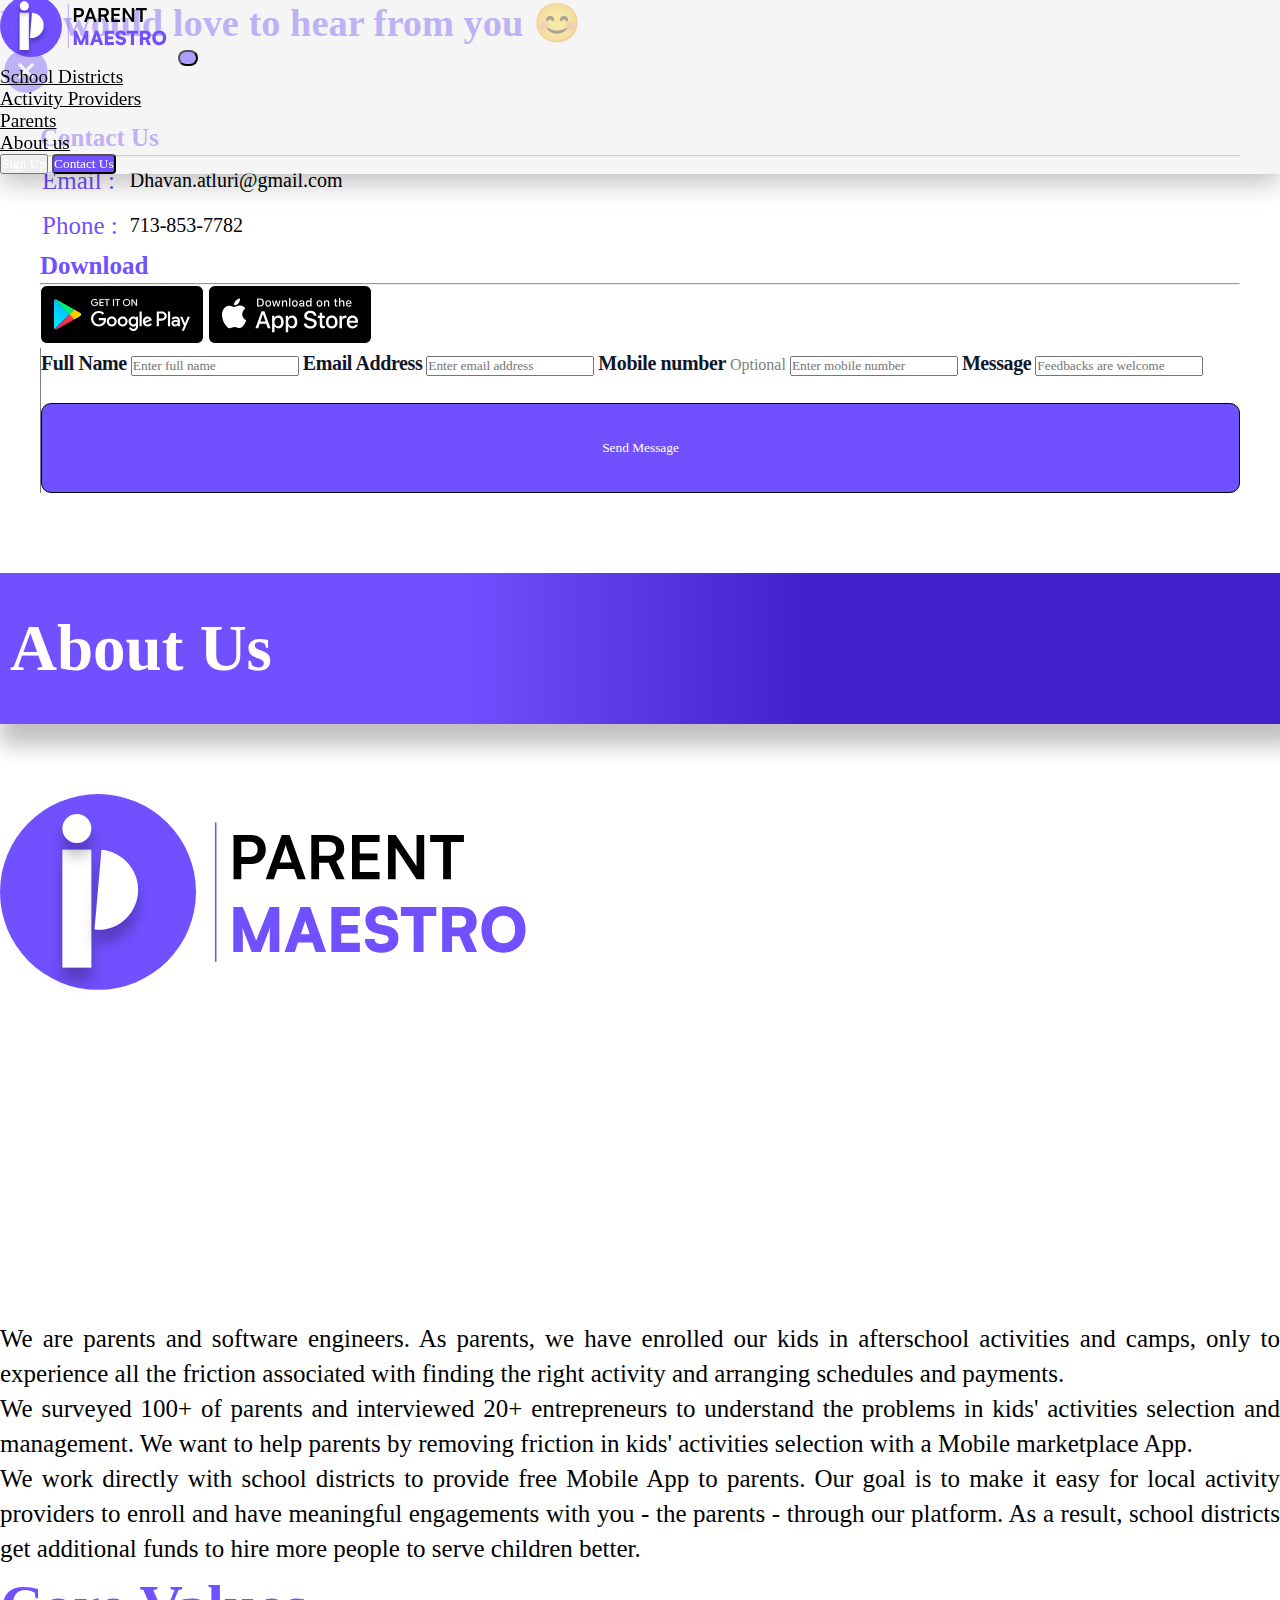
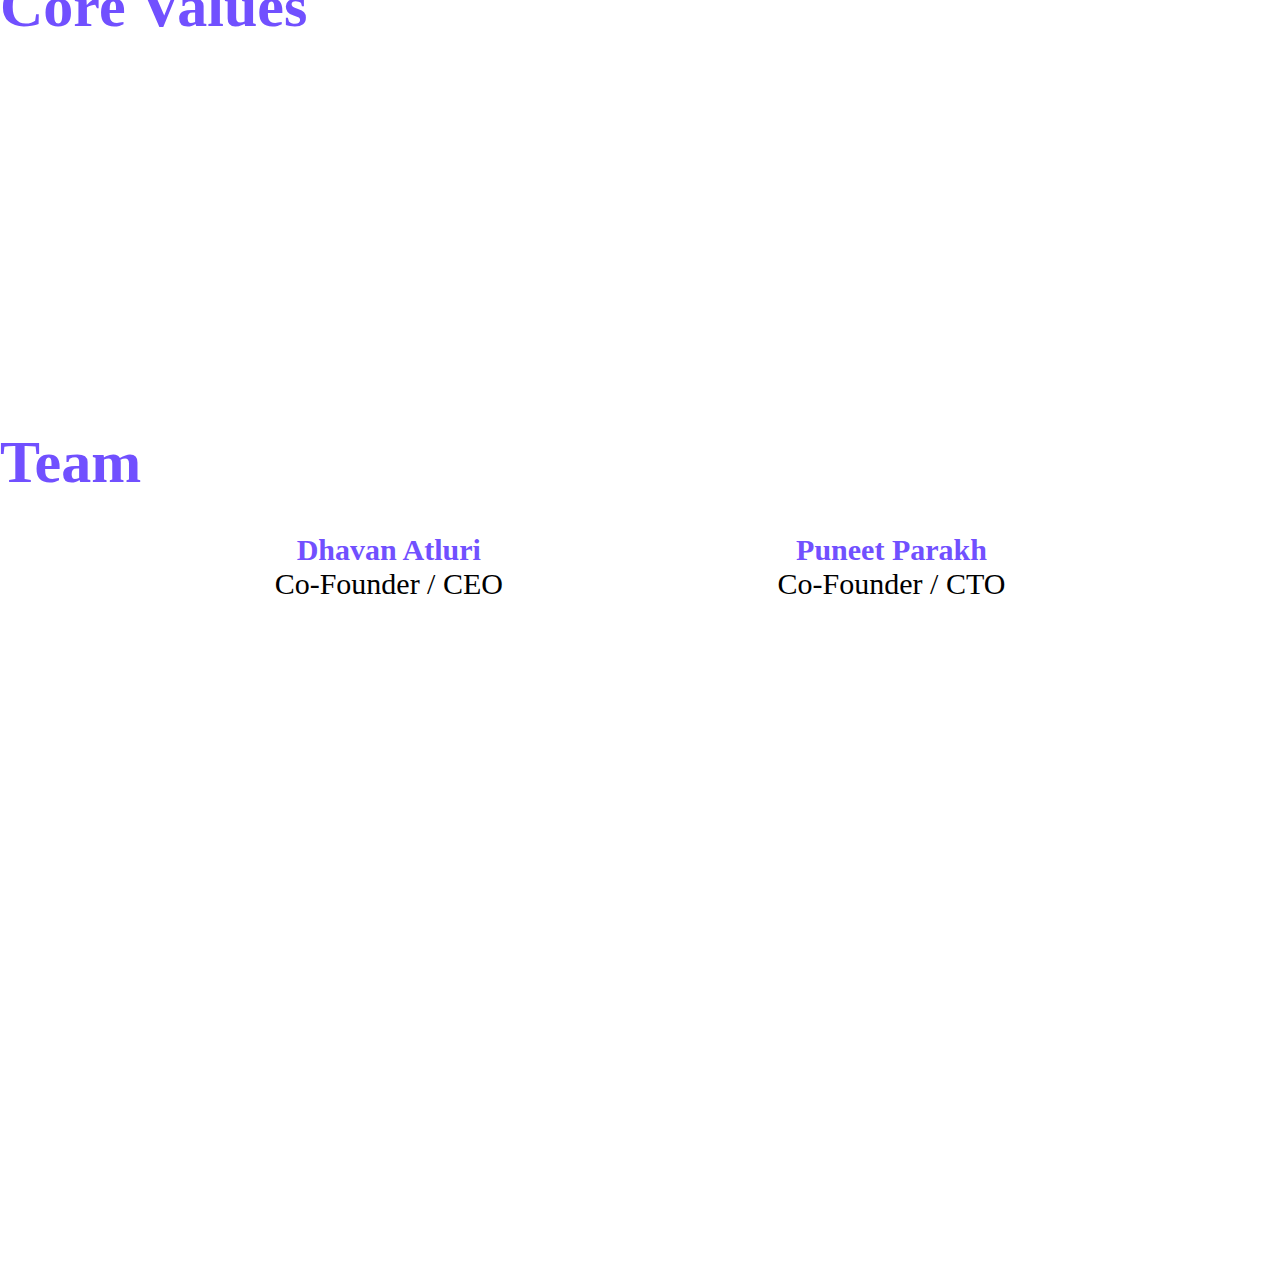
==== commit c02458f6: "updated tweeter and facebook link" ====
--- a/about-us.html
+++ b/about-us.html
@@ -212,8 +212,8 @@
                     <img src="IMAGES/Ellipse.svg" data-aos="fade-up" data-aos-duration="1000" class="ellipes">
                     <img src="IMAGES/Ellipse-1.svg" data-aos="fade-up" data-aos-duration="1000" class="ellipes1">
                     <div class="social-media-icon ms-5" data-aos="fade-up">
-                        <a href="#"><img src="IMAGES/tweeter.svg" class="social-media me-3"></a>
-                        <a href="#"><img src="IMAGES/facebook.svg" class="social-media me-3"></a>
+                        <a href="https://twitter.com/ParentMaestro"><img src="IMAGES/tweeter.svg" class="social-media me-3"></a>
+                        <a href="https://www.facebook.com/people/ParentMaestro/100091675190942/"><img src="IMAGES/facebook.svg" class="social-media me-3"></a>
                         <a href="#"><img src="IMAGES/insta.svg" class="social-media me-3"></a>
                         <a href="#"><img src="IMAGES/github.svg" class="social-media me-3"></a>
                     </div>
@@ -252,7 +252,38 @@
                 </div>
             </div>
         </div>
-    </body>
+    <script>
+        AOS.init();
+
+        function sendMessage(){
+            let fullName = $("#InputName").val();
+            let InputEmail = $("#InputEmail").val();
+            let InputNumber = $("#InputNumber").val();
+            let Inputmessage = $("#Inputmessage").val();
+            let jsonData = {
+                "fullName": fullName,
+                "emailId": InputEmail,
+                "mobileNo": InputNumber,
+                "feedBack": Inputmessage
+                }
+                
+            $.ajax({
+            type: 'POST',
+            url: 'https://admin.parentmaestro.com/api/enquiry',
+            data: JSON.stringify(jsonData),
+            success: function (res) {
+              $("#extraLargeModal").modal('toggle')
+             },
+
+            error: function (err) {
+           
+
+            },
+            contentType: "application/json",
+            dataType: 'json'
+        });
+        }
+    </script>
     <script>
         AOS.init();
     </script>
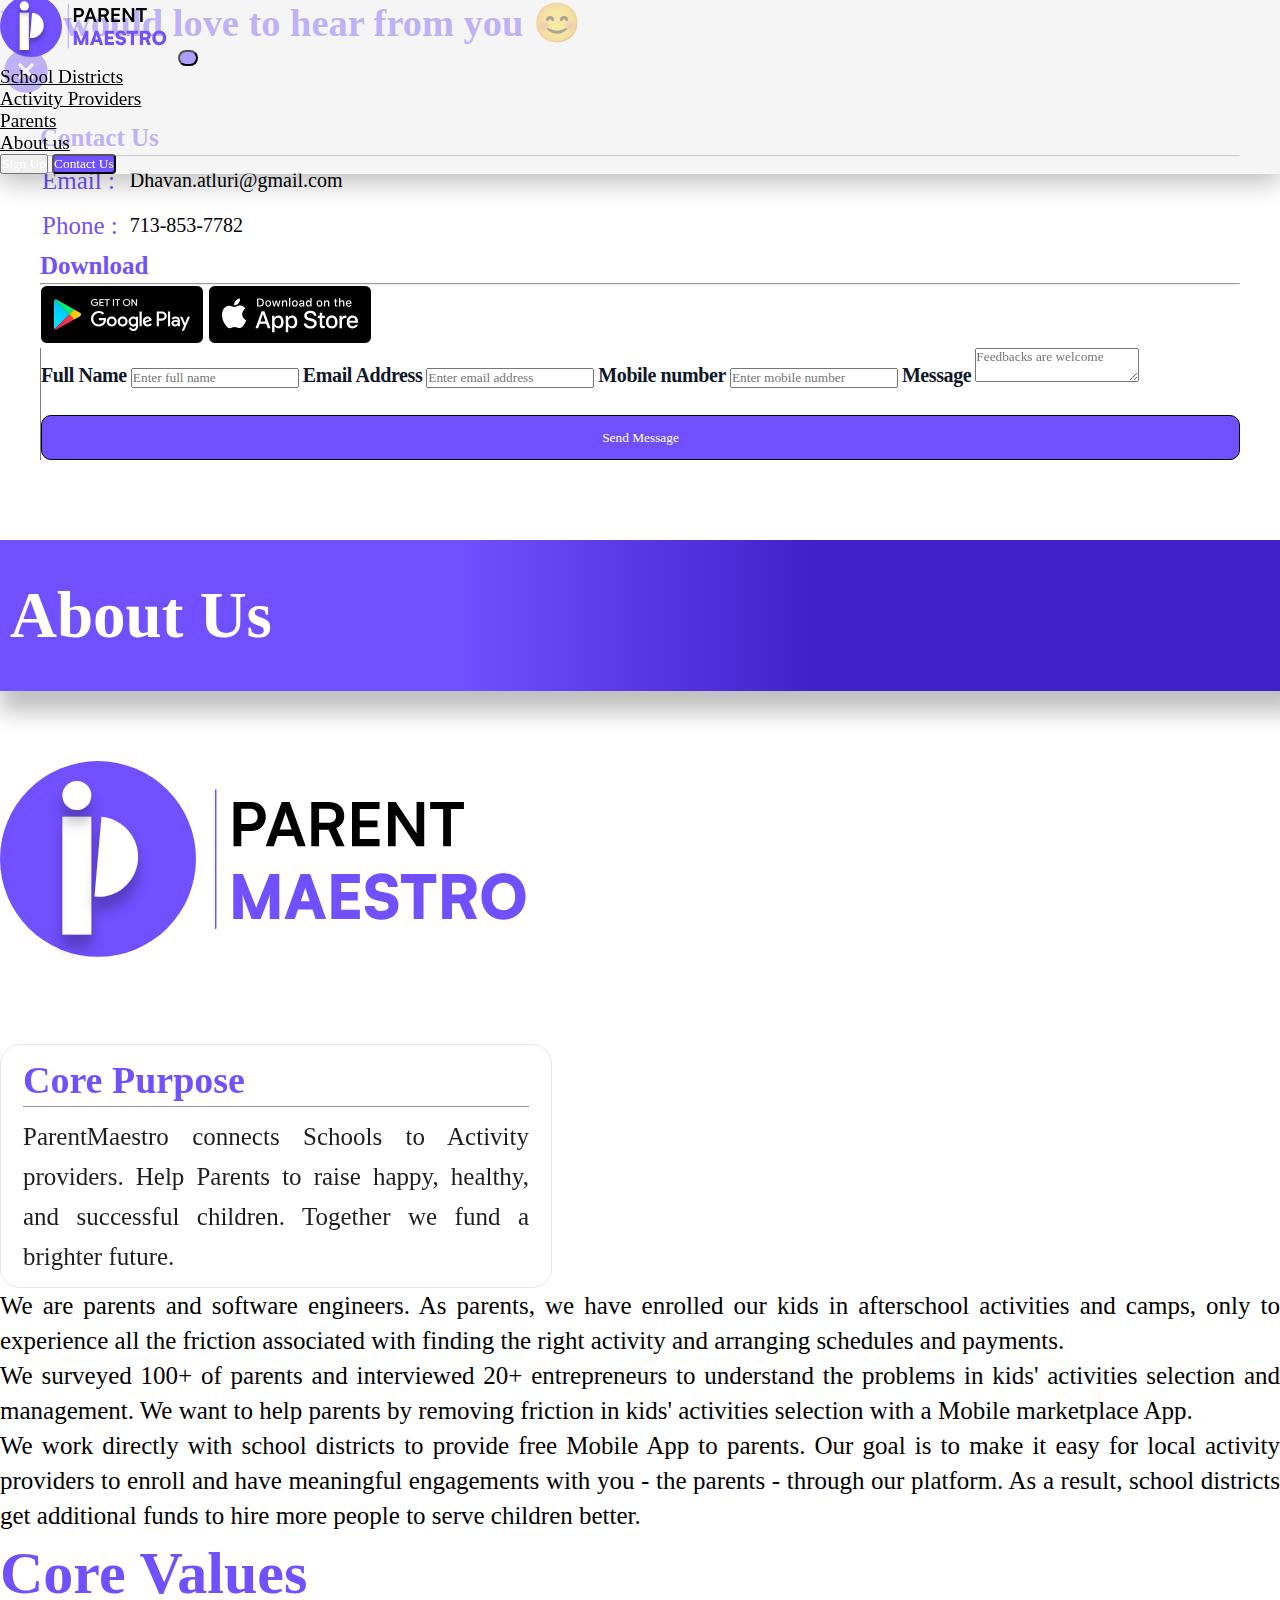
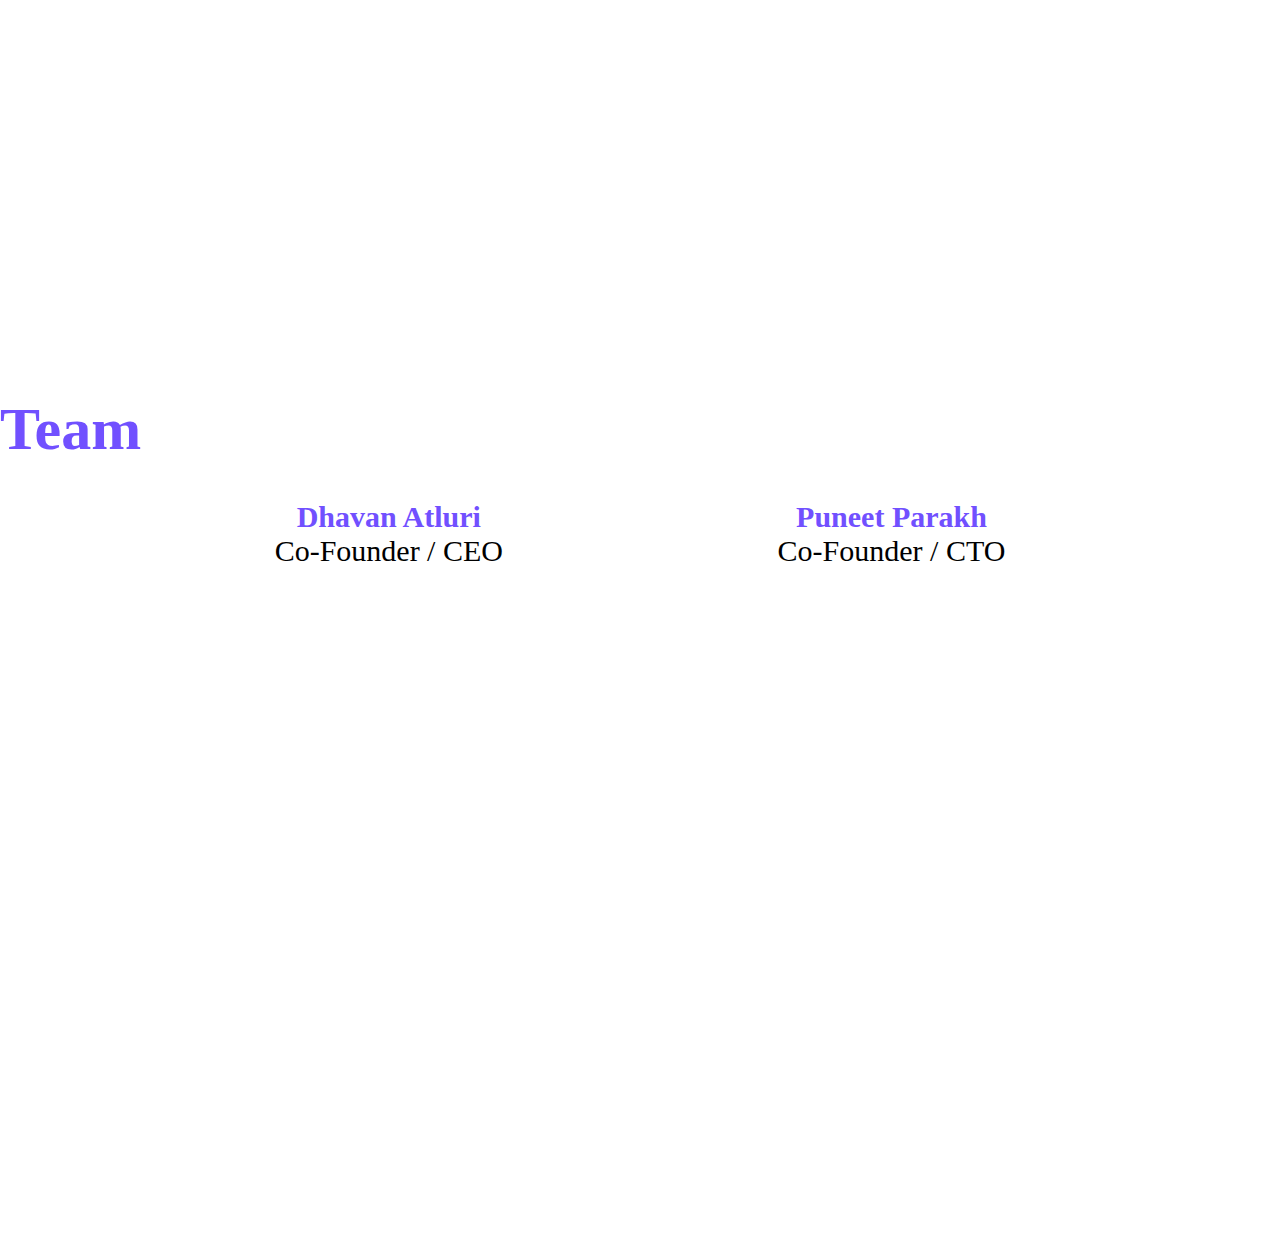
==== commit 61b22039: "contact us pages changes" ====
--- a/about-us.html
+++ b/about-us.html
@@ -63,7 +63,7 @@
             <div class="modal-dialog modal-xl">
                 <div class="modal-content">
                     <div class="modal-body">
-                        <div class="headingContact d-flex justify-content-end mb-5 align-items-center">
+                        <div class="headingContact d-flex justify-content-end align-items-center">
                             <div class="headingContactFirst">
                                 <h1>We would love to hear from you 😊</h1>
                             </div>
@@ -90,14 +90,14 @@
                                 <div class="download">
                                     <h2 class="heading">Download</h2>
                                     <hr>
-                                    <div class="popUpDownload d-flex text-center justify-content-evenly">
-                                        <a href="#"><img src="IMAGES/googleplay.svg" class="googleplay2 mb-2 ms-5"></a>
-                                        <a href="#"><img src="IMAGES/apple.svg" class="apple2 mb-2 ms-3"></a>
+                                    <div class="popUpDownload d-flex text-center justify-content-start">
+                                            <a href="#" class="me-3"><img src="IMAGES/googleplay.svg" class="googleplay2"></a>
+                                        <a href="#"><img src="IMAGES/apple.svg" class="apple2"></a>
                                     </div>
                                 </div>
                             </div>
                             <div class="col-lg-6 col-md-12 contact-sub2">
-                                <form id="login">
+                                <div id="login">
 
                                     <label data-aos="fade-right" data-aos-duration="1000" for="exampleInputName">Full
                                         Name</label>
@@ -111,18 +111,19 @@
                                         placeholder="Enter email address">
 
                                     <label data-aos="fade-right" data-aos-duration="1000" for="exampleInputphone">Mobile
-                                        number</label> <span class="optional"> Optional</span>
+                                        number</label> 
                                     <input data-aos="fade-left" data-aos-duration="1000" type="number"
                                         class="form-control mb-3 mt-1" id="InputNumber"
                                         placeholder="Enter mobile number">
 
                                     <label data-aos="fade-right" data-aos-duration="1000">Message</label>
-                                    <input data-aos="fade-left" data-aos-duration="1000" type="text"
-                                        class="form-control my-1 py-4" id="Inputmessage"
-                                        placeholder="Feedbacks are welcome">
-
-                                    <button class="send-button">Send Message</button>
-                                </form>
+                                  <textarea data-aos="fade-left" data-aos-duration="1000"
+                                        class="form-control my-1 " id="Inputmessage"
+                                        placeholder="Feedbacks are welcome"></textarea>
+
+
+                                     <button class="send-button" onclick="sendMessage()">Send Message</button>
+                                </div>
                             </div>
                         </div>
                     </div>
@@ -208,17 +209,39 @@
         </div>
         <div class="footer" data-aos="fade-up">
             <div class="row color-footer">
-                <div class="col-lg-4 col-sm-12 footer-height">
+                <div class="col-md-4 col-sm-12 footer-height">
                     <img src="IMAGES/Ellipse.svg" data-aos="fade-up" data-aos-duration="1000" class="ellipes">
                     <img src="IMAGES/Ellipse-1.svg" data-aos="fade-up" data-aos-duration="1000" class="ellipes1">
-                    <div class="social-media-icon ms-5" data-aos="fade-up">
-                        <a href="https://twitter.com/ParentMaestro"><img src="IMAGES/tweeter.svg" class="social-media me-3"></a>
-                        <a href="https://www.facebook.com/people/ParentMaestro/100091675190942/"><img src="IMAGES/facebook.svg" class="social-media me-3"></a>
-                        <a href="#"><img src="IMAGES/insta.svg" class="social-media me-3"></a>
-                        <a href="#"><img src="IMAGES/github.svg" class="social-media me-3"></a>
-                    </div>
-                </div>
-                <div class="col-lg-2 col-sm-12 footer-list footer-height list-company-help footer-left">
+                    <div class="social-media-icon ms-5 d-flex" data-aos="fade-up">
+                        <div class="social-media-twitter position-relative">
+                            <a href="https://twitter.com/ParentMaestro"><img src="IMAGES/twitter.svg"
+                                    class="social-media me-3"></a>
+                            <a href="https://twitter.com/ParentMaestro"><img src="IMAGES/twitter-active.svg"
+                                    class="social-media social-media-twitter-active position-absolute top-0 start-0 me-3"></a>
+                        </div>
+                        <div class="social-media-facebook position-relative">
+                            <a href="https://www.facebook.com/people/ParentMaestro/100091675190942/"><img
+                                    src="IMAGES/facebook-active.svg" class="social-media me-3"></a>
+                            <a href="https://www.facebook.com/people/ParentMaestro/100091675190942/"><img
+                                    src="IMAGES/facebook.svg"
+                                    class="social-media social-media-facebook-active position-absolute top-0 start-0 me-3"></a>
+                        </div>
+                        <div class="social-media-youtube position-relative">
+                            <a href="https://www.youtube.com/@ParentMaestro"><img src="IMAGES/youtube.svg"
+                                    class="social-media me-3"></a>
+                            <a href="https://www.youtube.com/@ParentMaestro"><img src="IMAGES/youtube-active.svg"
+                                    class="social-media social-media-youtube-active position-absolute top-0 start-0 me-3"></a>
+                        </div>
+                        <div class="social-media-linkedin position-relative">
+                            <a href="https://www.linkedin.com/company/parentmaestro/?viewAsMember=true"><img
+                                    src="IMAGES/linkedin.svg" class="social-media me-3"></a>
+                            <a href="https://www.linkedin.com/company/parentmaestro/?viewAsMember=true"><img
+                                    src="IMAGES/linkedin-active.svg"
+                                    class="social-media social-media-linkedin-active position-absolute top-0 start-0 me-3"></a>
+                        </div>
+                    </div>
+                </div>
+                <div class="col-md-2 col-sm-12 footer-list footer-height list-company-help footer-left">
                     <h5>COMPANY</h5>
                     <ul class="list-unstyled mb-2">
                         <li class="mb-3"><a href="about-us.html">About</a></li>
@@ -227,22 +250,22 @@
                         <li class="mb-3"><a href="parent.html">Parent</a></li>
                     </ul>
                 </div>
-                <div class="col-lg-2 col-sm-12 footer-list footer-height list-company-help">
+                <div class="col-md-2 col-sm-12 footer-list footer-height list-company-help">
                     <h5>HELP</h5>
                     <ul class="list-unstyled mb-3">
                         <li class="mb-3"><a href="#" data-bs-toggle="modal" data-bs-target="#extraLargeModal">Customer
                                 Support</a></li>
                         <li class="mb-3"><a href="#" data-bs-toggle="modal" data-bs-target="#extraLargeModal"> App
                                 Support</a></li>
-                        <li class="mb-3"><a href="terms.html">Term & Condition</a></li>
+                        <li class="mb-3"><a href="terms.html">Terms & Conditions</a></li>
                         <li class="mb-3"><a href="policy.html">Privacy policy</a></li>
                     </ul>
                 </div>
-                <div class="col-lg-4 text-center footer-download col-sm-12 footer-list footer-height">
+                <div class="col-md-4 text-center footer-download col-sm-12 footer-list footer-height">
                     <h5>DOWNLOAD</h5>
-                    <ul class="list-unstyled-download mb-3">
-                        <li class="mb-3"><a href="#"><img src="IMAGES/googleplay.svg" class="mt-3"></a></li>
-                        <li class="mb-3"><a href="#"><img src="IMAGES/apple.svg" class="mt-3"></a></li>
+                    <ul class="list-unstyled-download list-unstyled justify-content-center mb-3">
+                        <li class="mb-3 ms-4"><a href="#"><img src="IMAGES/googleplay.svg" class="mt-3"></a></li>
+                        <li class="mb-3 ms-4"><a href="#"><img src="IMAGES/apple.svg" class="mt-3"></a></li>
                     </ul>
                 </div>
             </div>
@@ -252,40 +275,40 @@
                 </div>
             </div>
         </div>
-    <script>
-        AOS.init();
-
-        function sendMessage(){
-            let fullName = $("#InputName").val();
-            let InputEmail = $("#InputEmail").val();
-            let InputNumber = $("#InputNumber").val();
-            let Inputmessage = $("#Inputmessage").val();
-            let jsonData = {
-                "fullName": fullName,
-                "emailId": InputEmail,
-                "mobileNo": InputNumber,
-                "feedBack": Inputmessage
+
+        <script>
+            AOS.init();
+
+            function sendMessage() {
+                let fullName = $("#InputName").val();
+                let InputEmail = $("#InputEmail").val();
+                let InputNumber = $("#InputNumber").val();
+                let Inputmessage = $("#Inputmessage").val();
+                let jsonData = {
+                    "fullName": fullName,
+                    "emailId": InputEmail,
+                    "mobileNo": InputNumber,
+                    "feedBack": Inputmessage
                 }
-                
-            $.ajax({
-            type: 'POST',
-            url: 'https://admin.parentmaestro.com/api/enquiry',
-            data: JSON.stringify(jsonData),
-            success: function (res) {
-              $("#extraLargeModal").modal('toggle')
-             },
-
-            error: function (err) {
-           
-
-            },
-            contentType: "application/json",
-            dataType: 'json'
-        });
-        }
-    </script>
-    <script>
-        AOS.init();
-    </script>
+
+                $.ajax({
+                    type: 'POST',
+                    url: 'https://admin.parentmaestro.com/api/enquiry',
+                    data: JSON.stringify(jsonData),
+                    success: function (res) {
+                        $("#extraLargeModal").modal('toggle')
+                    },
+
+                    error: function (err) {
+
+
+                    },
+                    contentType: "application/json",
+                    dataType: 'json'
+                });
+            }
+        </script>
+        <!-- <script src="JS/index.js"></script> -->
+    </body>
 
 </html>--- a/CSS/about-us.css
+++ b/CSS/about-us.css
@@ -120,7 +120,7 @@
     color: white;
     border-radius: 10px;
     border: 1px solid black;
-    height: 10vh;
+    height: 45px;
     margin-top: 25px;
     cursor: pointer;
 }
@@ -320,6 +320,45 @@
 .social-media {
     width: 30px;
 }
+.social-media-youtube {
+    display: inline;
+}
+.social-media-youtube-active{
+    display: none;
+}
+.social-media-youtube:hover .social-media-youtube-active{
+    display: inline;
+}
+
+.social-media-linkedin {
+    display: inline;
+}
+.social-media-linkedin-active{
+    display: none;
+}
+.social-media-linkedin:hover .social-media-linkedin-active{
+    display: inline;
+}
+.social-media-twitter {
+    display: inline;
+}
+.social-media-twitter-active{
+    display: none;
+}
+.social-media-twitter:hover .social-media-twitter-active{
+    display: inline;
+}
+
+.social-media-facebook {
+    display: inline;
+}
+.social-media-facebook-active{
+    display: none;
+}
+.social-media-facebook:hover .social-media-facebook-active{
+    display: inline;
+}
+
 
 .footer h5 {
     color: white;
